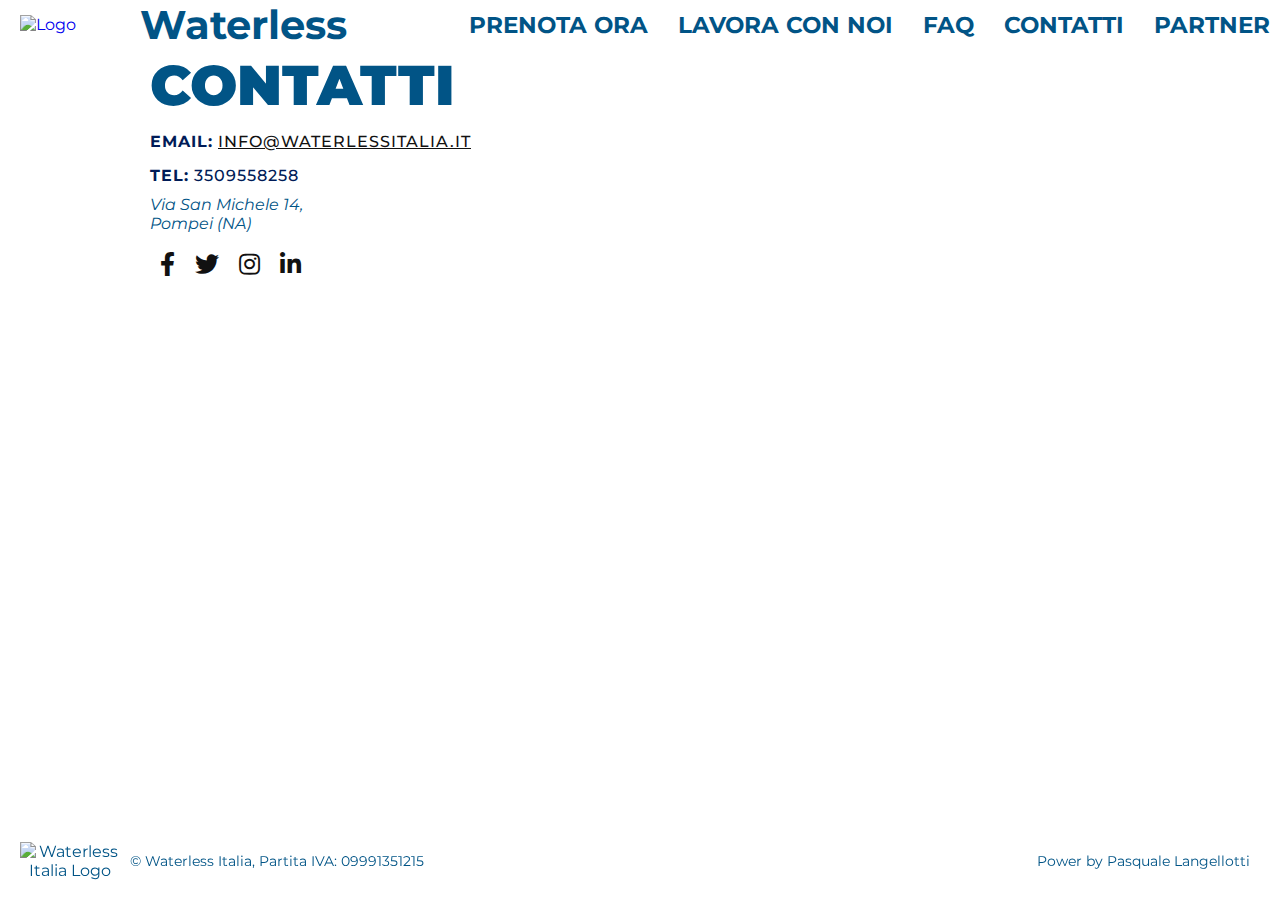
==== Contatti.html @ fcf89a01 "1.11" ====
<!DOCTYPE html>
<html lang="it">
<head>
    <meta charset="UTF-8">
    <meta name="viewport" content="width=device-width, initial-scale=1.0">
    <title>Waterless Contatti</title>
    <link rel="stylesheet" href="https://cdnjs.cloudflare.com/ajax/libs/font-awesome/5.15.3/css/all.min.css">
    <link rel="stylesheet" href="rstyles.css">
    <link rel="stylesheet" href="menu.css">
    <script src="script.js" defer></script> <!-- Script per la gestione del menu -->
</head>
<body>
<!-- Contenitore principale del sito -->
<div class="container">
  <!-- Intestazione con logo, icona hamburger e menu desktop -->
  <div class="header">
      <a href="index.html">
          <img src="images/Logo.png" alt="Logo">
          <span class="logo-text">Waterless</span>
      </a>
      
      <!-- Menu in alto a destra per la versione desktop -->
      <div class="menu">
        <a href="https://waterlessitalia.prenotime.it/prenota" class="menu-item">PRENOTA ORA</a>
        <a href="Lavora.html" class="menu-item">LAVORA CON NOI</a>
        <a href="Faq.html" class="menu-item">FAQ</a>
        <a href="Contatti.html" class="menu-item">CONTATTI</a>
        <a href="Partner.html" class="menu-item">PARTNER</a>
      </div>
      
      <!-- Pulsante del menu -->
      <button id="burger" class="open-main-nav" onclick="toggleMenu()">
          <span class="burger"></span>
          <span class="burger-text">Menu</span>
      </button>
      
      <!-- Menu a tendina -->
      <nav class="main-nav" id="main-nav">
        <ul>
          <a href="index.html">HOME</a>
          <a href="https://waterlessitalia.prenotime.it/prenota">PRENOTA ORA</a>
          <a href="Lavora.html">LAVORA CON NOI</a>
          <a href="Faq.html">FAQ</a>
          <a href="Partner.html">PARTNER</a>
          <br><br></BR>
          <a> SCARICA L'APP:</a>
          <li class="menu-item app-store-button">
            <a href="https://apps.apple.com/it/app/waterless-italia/id6449192863">
              <img src="images/apple1.png" alt="App Store">
            </a>
          </li>
          <li class="menu-item app-store-button">
            <a href="https://play.google.com/store/apps/details?id=it.prenotime.waterlessitalia&pli=1">
              <img src="images/play1.png" alt="Play Store">
            </a>
          </li>
        </ul>
      </nav>
    </div>

            <div class="text-overlay-desktop">
        <h2>Contatti</h2>
        <p><strong>Email:</strong> <a href="mailto:Info@waterlessitalia.it">Info@waterlessitalia.it</a></p>
        <p><strong>Tel:</strong> 3509558258</p>
        <address>
            Via San Michele 14,<br>
            Pompei (NA)
        </address>
        <br>
        <div>
</div>

            <div class="social-icons-desktop">
                <a href="#" class="icon-desktop"><i class="fab fa-facebook-f"></i></a>
                <a href="#" class="icon-desktop"><i class="fab fa-twitter"></i></a>
                <a href="#" class="icon-desktop"><i class="fab fa-instagram"></i></a>
                <a href="#" class="icon-desktop"><i class="fab fa-linkedin-in"></i></a>
            </div>
</div>

<!-- Aggiungi questa sezione per la visualizzazione mobile -->
<div class="mobile-contact-section">
    <h1>Contattaci</h1>
    <a href="mailto:Info@waterlessitalia.it" class="contact-link">
      <i class="fas fa-envelope"></i>
      <strong>Scrivici una mail</strong>
      Info@waterlessitalia.it
    </a>
    <a href="tel:3509558258" class="contact-link">
      <i class="fas fa-phone"></i>
      <strong>Chiamaci</strong>
      3509558258
    </a>
    <a href="https://wa.me/numero-di-telefono" class="contact-link">
      <i class="fab fa-whatsapp"></i>
      <strong>Chatta con noi</strong>
      Scrivici su Whatsapp
    </a>
  </div>

  <footer>
    <!-- Contenuto del tuo footer -->
    <div class="footer-content">
        <!-- Parte sinistra del footer -->
        <div class="left-footer">
            <!-- Includi qui il logo di Waterless Italia -->
            <img src="images/Logo.png" alt="Waterless Italia Logo">
            <p>&copy; Waterless Italia, Partita IVA: 09991351215</p>
        </div>
        <!-- Parte destra del footer -->
        <div class="right-footer">
            Power by Pasquale Langellotti
        </div>
    </div>
</footer>
</body>
</html>
---- rstyles.css ----
@import url('https://fonts.googleapis.com/css2?family=Montserrat:wght@500&display=swap');


/* Stili di base per il corpo e l'HTML */
body, html {
    font-family: 'Montserrat', sans-serif;
    box-sizing: border-box;
    margin: 0;
    padding: 0;
    width: 100%;
    height: 100%;
    background-image: url('images/Sfondo.jpg');
    background-attachment: fixed;
    background-repeat: repeat;
    background-size: cover; /* Questo farà in modo che l'immagine copra l'intera viewport */
    background-position: center center; /* Questo posizionerà l'immagine al centro */
    overflow-x: hidden; 

}

/* Contenitore principale */
.container {
    position: relative;
    width: 100%;
}

/* Stilizzazione del contenitore header */
.header {
    position: static;
    top: 10px;
    z-index: 1000;
    display: flex;
    flex-direction: row; /* Specifica la direzione degli elementi flex */
    align-items: center; /* Centra verticalmente gli elementi */
    justify-content: space-between;
    background-color: transparent;
    width: 100%;
    padding: 0 20px;
}

.header a {
    flex-shrink: 0; /* Impedisce al logo e al menu di ridursi */
    text-decoration: none;
    display: flex;
    align-items: center;
    transition: opacity 0.3s;
}

.header a:hover {
    opacity: 0.5; /* Imposta l'opacità di tutto il contenuto dell'ancoraggio (sia il logo che il testo) quando passi sopra */
}

/* Stilizzazione dell'immagine del logo */
.header img {
    width: 120px;
    margin-right: 0px;
}


/* Stilizzazione della scritta vicino al logo */
.logo-text {
    color:#015486; /* Colore del testo */
    font-size: 40px; /* Dimensione del testo */
    font-weight: bold; /* Grassetto */
}


/* Stili per il menu a tendina */
/* Nascondi il menu mobile e il pulsante del menu per impostazione predefinita */
.open-main-nav, .main-nav {
    display: none;
}


/* Stili per il menu in alto a destra */
.menu {
    flex-shrink: 0; /* Impedisce al logo e al menu di ridursi */
        position: relative;
        display: flex;
        z-index: 1000;
        font-size: 23PX;
        font-weight:bold;
}

.menu-item {
    text-decoration: none;
    color: #015486;
    margin-right: 30px;
    cursor: pointer;
    transition: color 0.3s; /* Effetto di transizione al passaggio del mouse */
}
.menu-item:hover {
    color: lightblue; /* Cambia colore al passaggio del mouse */
}


/* Testo */

.text-overlay {
    position: relative;
    max-width: 800px;
    left: 130px;
    top: -20px;
    display: flex;
    flex-direction: column;
    padding: 20px;
    color: #015486;
    border-radius: 15px; /* Aggiunge angoli arrotondati al box del testo */
}

.text-overlay h2 {
    margin-bottom: 8px;  /* Ridotto ulteriormente il margine inferiore */
    margin-top: 2px;     /* Ridotto ulteriormente il margine superiore */
    font-size: 3.5em;
    font-weight: 900;
    text-transform: uppercase;
}

.text-overlay h2 span {
    font-size: 1.5em;
}


.text-overlay h3 {
    margin-bottom: 5px;
    margin-top: 5px;
    font-size: 1.5em;
}

.text-overlay p {
    display: inline-block;
    margin-bottom: 10px;
    color: #001B57;
    margin-top: 5px;
    border-radius: 40px;
    font-weight: 500;
    letter-spacing: 1px;
    text-decoration: none;
    text-transform: uppercase;
}

.text-overlay a {

    color: #111;
}


.text-overlay .intro {
    margin-bottom: 5px;
}

.text-overlay ul {
    list-style-type: disc;
    padding: 0;
}

.text-overlay li {
    margin-bottom: 5px;
}


/* Stili per tutte le dimensioni dello schermo (incluso mobile) */
/* Stili per il testo nella versione desktop */
.text-overlay-desktop {
  position: relative;
  max-width: 800px;
  left: 130px;
  top: -20px;
  display: flex;
  flex-direction: column;
  padding: 20px;
  color: #015486;
  border-radius: 15px;
}

.text-overlay-desktop h2 {
  margin-bottom: 8px;
  margin-top: 2px;
  font-size: 3.5em;
  font-weight: 900;
  text-transform: uppercase;
}

.text-overlay-desktop h2 span {
  font-size: 1.5em;
}

.text-overlay-desktop h3 {
  margin-bottom: 5px;
  margin-top: 5px;
  font-size: 1.5em;
}

.text-overlay-desktop p {
  display: inline-block;
  margin-bottom: 10px;
  color: #001B57;
  margin-top: 5px;
  border-radius: 40px;
  font-weight: 500;
  letter-spacing: 1px;
  text-decoration: none;
  text-transform: uppercase;
}

.text-overlay-desktop a {
  color: #111;
}

.text-overlay-desktop .intro {
  margin-bottom: 5px;
}

.text-overlay-desktop ul {
  list-style-type: disc;
  padding: 0;
}

.text-overlay-desktop li {
  margin-bottom: 5px;
}

/* Stili per le icone dei social media nella versione desktop */
.social-icons-desktop {
  display: flex;
  justify-content: flex-start;
  align-items: center;
}

.icon-desktop {
  margin: 0 10px;
  text-decoration: none;
  color: inherit;
}

.icon-desktop i {
  font-size: 24px;
  transition: color 0.3s;
}

.icon-desktop:hover i {
  color: #0077b5;
}

/* Nascondi la sezione di contatto nella versione desktop */
.mobile-contact-section {
  display: none; /* Nascondi la sezione di contatto per impostazione predefinita */
}



/* FAQ */
.wrapper {
    max-width: 75%;
    margin: auto;
    margin-top: 30px;
      padding-bottom: 50px; /* Altezza dello spazio tra il wrapper e il footer (personalizzabile) */
    color: #015486;
    }
  
  .wrapper > p,
  .wrapper > h1 {
    margin: 1.5rem 0;
    text-align: center;
  }
  
  .wrapper > h1 {
    letter-spacing: 3px;
  }
  
  .accordion {
    background-color: transparent;
    color: rgba(0, 0, 0, 0.8);
    cursor: pointer;
    font-size: 1.2rem;
    width: 100%;
    padding: 2rem 2.5rem;
    border: none;
    outline: none;
    transition: 0.4s;
    display: flex;
    justify-content: space-between;
    align-items: center;
    font-weight: bold;
    backdrop-filter: blur(10px); /* Aggiungi sfocatura */
  }
  
  .accordion i {
    font-size: 1.6rem;
  }
  
  .active,
  .accordion:hover {
    background-color: transparent;
  }
  .pannel {
    padding: 0 2rem 2.5rem 2rem;
    background-color: transparent;
    overflow: hidden;
    display: none;
  }
  .pannel p {
    color: rgba(0, 0, 0, 0.7);
    font-size: 1.2rem;
    line-height: 1.4;
  }
  
  .faq {
    border: 1px solid rgba(0, 0, 0, 0.2);
    margin: 10px 0;
  }
  .faq.active {
    border: none;
  }
  
  /* Scrollbar */
  .scrollbar {
    height: 100%; /* Fai in modo che la barra di scorrimento occupi l'intera altezza */
    overflow-x: hidden; /* Nessuna scorribilità orizzontale */
    overflow-y: auto; /* Mostra la barra di scorrimento solo quando necessario */
    width: 100%; /* Fai in modo che la barra di scorrimento occupi l'intera larghezza */
    background: #F5F5F5;
  }
  
  .force-overflow {
    min-height: 101%; /* Forza la barra di scorrimento a comparire */
  }
  
  ::-webkit-scrollbar-track {
    -webkit-box-shadow: inset 0 0 6px rgba(0,0,0,0.3);
    border-radius: 10px;
    background-color: #F5F5F5;
  }
  
  ::-webkit-scrollbar {
    width: 12px;
    background-color: #F5F5F5;
  }
  
  ::-webkit-scrollbar-thumb {
    border-radius: 10px;
    -webkit-box-shadow: inset 0 0 6px rgba(0,0,0,.3);
    background-color: #DAECEF;
  }


/* Transizioni in */
@keyframes fadeIn {
    from {
        opacity: 0;
    }
    to {
        opacity: 0.95; /* Ridotta l'opacità finale */
    }
}

body {
    animation: fadeIn 1.5s ease-in-out;
}

/* Transizioni out */
body.fade-out {
    animation: fadeOut 1.5s ease-in-out;
}

@keyframes fadeOut {
    from {
        opacity: 0.95; /* Parti da un'opacità leggermente ridotta */
    }
    to {
        opacity: 0;
    }
}
/* Stili per la versione mobile */
@media screen and (max-width: 1270px){

    /* Stilizzazione del contenitore header */
    body, html {
        font-family: 'Montserrat', sans-serif;
        box-sizing: border-box;
        margin: 0;
        padding: 0;
        width: 100%;
        height: 100%;
    }
        body::-webkit-scrollbar {
            display: none; /* per Chrome e Safari */
        }
        body {
            -ms-overflow-style: none;  /* per Internet Explorer e Edge */
            scrollbar-width: none; /* per Firefox */
        }

    .text-overlay {
        position: relative;
        max-width: 90%; /* Ridotta la larghezza per adattarsi meglio ai dispositivi mobili */
        left: 5%; /* Centrato il contenuto */
        top: -30px;
        display: flex;
        flex-direction: column;
        padding: 10px; /* Ridotto il padding */
        color: #015486;
        border-radius: 15px;
    }
    
    .text-overlay h2 {
        margin-bottom: 5px;
        margin-top: 2px;
        font-size: 1.7em; /* Ridotta la dimensione del testo */
        line-height: 1.2em;
        font-weight: 900;
        text-transform: uppercase;
    }
    
    .text-overlay h3 {
        margin-bottom: 5px;
        margin-top: 5px;
        font-size: 1.2em; /* Ridotta la dimensione del testo */
    }
    
    .text-overlay p, .text-overlay ul, .text-overlay li {
        font-size: 1em; /* Ridotta la dimensione del testo */
    }
    
    .image-selector {
        position: fixed;
        bottom: 20px; /* Ridotto lo spazio dal basso */
        left: 50%;
        transform: translateX(-50%);
        display: flex;
        align-items: center;
    }
    
    
    .selector-button {
        background: url('images/Logo_menu.png') no-repeat center center;
        background-size: cover;
        border: none;
        margin: 0 15px; /* Ridotto il margine tra i pulsanti */
        cursor: pointer;
        width: 50px; /* Ridotta la dimensione del pulsante */
        height: 30px;
        border: none;
        transition: background 0.3s;
    }
/* FAQ */
.wrapper {
    max-width: 75%;
    margin: auto;
    margin-top: -40px;
    }
  
  .wrapper > p,
  .wrapper > h1 {
    margin: 1.5rem 0;
    text-align: center;
  }
  
  .wrapper > h1 {
    letter-spacing: 3px;
  }
  
  .accordion {
    background-color: transparent; /* Sfondo trasparente */
    color: rgba(0, 0, 0, 0.8);
    cursor: pointer;
    font-size: 1.2rem;
    width: 100%;
    padding: 2rem 2.5rem;
    border: none;
    outline: none;
    transition: 0.4s;
    display: flex;
    justify-content: space-between;
    align-items: center;
    font-weight: bold;
    backdrop-filter: blur(10px); /* Aggiungi sfocatura */
  }
  
  .accordion i {
    font-size: 1.6rem;
  }
  
  .active,
  .accordion:hover {
    background-color: transparent;
    backdrop-filter: blur(10px);
  }
  .pannel {
    padding: 0 2rem 2.5rem 2rem;
    background-color: transparent;
    overflow: hidden;
    display: none;
  }
  .pannel p {
    color: rgba(0, 0, 0, 0.7);
    font-size: 1.2rem;
    line-height: 1.4;
  }
  
  .faq {
    border: 1px solid rgba(0, 0, 0, 0.2);
    margin: 10px 0;
  }
  .faq.active {
    border: none;
  }
  

  .text-overlay-desktop {
    display: none;
  }


/* Nascondi le icone desktop */
.social-icons-desktop {
  display: none;
}

.mobile-contact-section {
  display: block;
  text-align: center;
  background-color: transparent; /* Cambia il colore dello sfondo se necessario */
  padding: 20px;
}

.mobile-contact-section h1 {
  font-size: 1.5em;
  margin-bottom: 20px;
}

.mobile-contact-section .contact-link {
  display: flex;
  flex-direction: column;
  align-items: center; /* Allinea gli elementi al centro orizzontalmente */
  text-decoration: none;
  color: #015486;
  margin-bottom: 30px; /* Aumenta lo spazio tra le coppie di icona e testo */
}

.mobile-contact-section .contact-link i {
  font-size: 36px; /* Aumenta le dimensioni delle icone */
  margin-bottom: 15px; /* Aumenta lo spazio tra l'icona e il testo */
}

}
---- menu.css ----
/* Footer styling */
footer {
  background-color: transparent;
  padding: 20px;
  text-align: center;
  position: fixed;
  bottom: 0;
  left: 0;
  right: 0;
  backdrop-filter: blur(10px);
}

.footer-content {
  display: flex;
  justify-content: space-between;
  align-items: center;
  color: #015486;
}

.left-footer {
  display: flex;
  align-items: center;
}

.left-footer img {
  width: 100px; /* Imposta la larghezza desiderata per il logo */
  height: auto; /* Mantieni l'aspetto proporzionato */
  margin-right: 10px; /* Aggiungi margine a destra per separare il logo dal testo */
}

.left-footer p {
  margin: 0;
  font-size: 14px;
}

.right-footer {
  font-size: 14px;
  margin-right: 10px; /* Aggiungi margine a destra per separare il testo dal bordo destro */
}

/* Partner */
.page-title {
  text-align: left;
  margin-top: 20px;
  margin-left: 20px;
  color: #015486;
}

.item-grid {
  display: flex;
  flex-wrap: wrap;
  justify-content: space-around;
  margin: 20px;
  width: 100%; /* Assicuriamoci che il contenitore abbia una larghezza del 100% */
}

.item {
  width: calc(20% - 20px);
  margin: 10px;
  background-color: #fff;
  box-shadow: 0 0 10px rgba(0, 0, 0, 0.1);
}

.item-img {
  width: 100%;
  height: 200px;
  background-color: #ddd;
}

.item-info {
  padding: 10px;
}

.item-info h2 {
  margin: 0;
  margin-bottom: 10px;
}

.item-info p {
  margin: 0;
}


.space2 {
height: 60px;
}


/* Stili per la versione mobile */
@media screen and (max-width: 1150px){
/* Main menu positionning */
.main-nav {
    position: fixed; 
    top: 0;
    right: 0;
    width: 100%; 
    height: 100vh; 
    text-align: left; 
    background: #DAECEF;
    opacity: 0;
    z-index: -1;
    visibility: hidden;
    transition: all .375s;
    overflow-y: auto; 
}

.no-scroll {
    overflow: hidden;
    height: 100%;
}

  .main-nav.is-open {
    opacity: 1;
    overflow: hidden;
    z-index: 100;
    visibility: visible;
  }
  
  /* Yellow band effect */
  .main-nav::before {
   content: '';
    position: absolute;
    top: 0;
    bottom: 0;
    left: 0;
    right: -15px;
    background: #015486   ;
    transform-origin: 0 0;
    transform: skew(-14deg) translateX(-120%);
    transition: all .275s .1s;
  }
  
  .main-nav.is-open::before {
    transform: skew(-14deg) translateX(0);
  }
  
  /* Skewing effect on menu links */
  .main-nav ul {
    display: inline-flex;
    flex-direction: column;
    height: 93%; /* Should be 100%, but we have a notice message :D */
    align-items: flex-end;
    justify-content: center;
    transform: translateX(-18%) skew(-16deg);
  }
  
  .main-nav li {
    display: block;
    margin: .5rem 0;
    text-align: right;
    transform: skew(16deg);
  }
  
  /* Apparition effect on links */
  .main-nav a {
    opacity: 0;
    transform: translateY(-10px);
  }
  
  .main-nav.is-open a {
    opacity: 1;
    transform: translateY(0);
  }
  .main-nav li:nth-child(1) a {
  transition: all 275ms 175ms
  }
  .main-nav li:nth-child(2) a {
  transition: all 275ms 225ms
  }
  .main-nav li:nth-child(3) a {
  transition: all 275ms 275ms
  }
  .main-nav li:nth-child(4) a {
  transition: all 275ms 325ms
  }
  .main-nav li:nth-child(5) a {
  transition: all 275ms 375ms
  }
  
  
  /* Decoration */
/* Skewing effect on menu links */
.main-nav ul {
    display: inline-flex;
    flex-direction: column;
    height: 100%; /* Cambiato da 93% a 100% */
    align-items: flex-start; /* Cambiato da flex-end a flex-start */
    justify-content: flex-start; /* Cambiato da center a flex-start */
    transform: skew(0deg); /* Rimosso l'effetto di inclinazione */
    padding: 20px; /* Aggiunto padding per spaziare gli elementi */
}

.main-nav li {
    display: block;
    margin: .5rem 0;
    text-align: left; /* Allineamento a sinistra */
    transform: skew(0deg); /* Rimosso l'effetto di inclinazione */
}
  .main-nav a {
  display: block;
  padding: 12px 0;
  color: #DAECEF  ;
  font-size: 1.4em;
  text-decoration: none;
  font-weight: bold;
  }
  
 /* Burger Style */
.open-main-nav {
    position: fixed; /* Cambiato da absolute a fixed */
    top: 15px;
    right: 15px;
    z-index: 1000;
    background: none;
    border: 0;
    cursor: pointer;
}
  .open-main-nav:focus {
  outline: none;
  }
  .burger {
  position: relative;
  display: block;
  width: 28px;
  height: 4px;
  margin: 0 auto;
  background: #DAECEF;
  transform: skew(5deg);
  transition: all .275s;
  }
  
  .burger:after,
  .burger:before {
  content: '';
  display: block;
  height: 100%;
  background: #6A9AB7;
  transition: all .275s;
  }
  
  .burger:after {
  transform: translateY(-12px) translateX(-2px) skew(-20deg);
  }
  
  .burger:before {
  transform: translateY(-16px) skew(-10deg);
  }
  
  /* Toggle State part */
  .is-open .burger {
  transform: skew(5deg) translateY(-8px) rotate(-45deg);
  }
  
  .is-open .burger:before {
  transform: translateY(0px) skew(-10deg) rotate(75deg);
  }
  
  .is-open .burger:after {
  transform: translateY(-12px) translateX(10px) skew(-20deg);
    opacity: 0;
  }
  
  /* MENU Text part */
  
  .burger-text {
  display: block;
  font-size: .675rem;
  letter-spacing: .05em;
  margin-top: .5em;
  text-transform: uppercase;
  font-weight: 500;
  text-align: center;
  color: #6A9AB7;

  
  }


  .open-main-nav, .main-nav {
    display: block;
}
    /* ... (il resto del tuo codice CSS per la versione mobile) ... */

    .header {
        position: static;
        top: 0px;
        left: -10px;
        z-index: 1000;
        display: flex;
        align-items: center;
        justify-content: flex-start; /* Allinea i contenuti a sinistra */
        background-color: transparent;
        padding: 10px;
        transform: none; /* Rimuovi la trasformazione */
    }
    
    .header a {
        text-decoration: none;
        display: flex;
        align-items: center;
        transition: opacity 0.3s;
    }
    
    .header img {
        width: 72px; /* Ridotto del 40% da 120px */
    }
    
    .logo-text {
        font-size: 24px; /* Ridotto del 40% da 40px */
    }
    .open-main-nav {
        display: block; /* Mostra il pulsante del menu hamburger nella versione mobile */
        position: absolute; /* Posiziona il menu hamburger a destra */
        top: 45px;
        right: 5px;
    }
.space1{
  height: 40px; /* Puoi personalizzare l'altezza */
}

.space2 {
  height: 40px;
  }

.left-footer img {
  width: 50px; /* Imposta la larghezza desiderata per il logo */
  height: auto; /* Mantieni l'aspetto proporzionato */
  margin-right: 10px; /* Aggiungi margine a destra per separare il logo dal testo */
}

    .menu {
        display: none; /* Nascondi il menu nella versione mobile */
    }
  
  
  /* Stili Partner per dispositivi mobili */

  .page-title {
    font-size: 24px;
    margin-top: 10px; /* Ho combinato le due dichiarazioni di margin-top in una */
    text-align: center; /* Centra il testo all'interno del titolo */
    /* Se vuoi centrare l'intero blocco, puoi aggiungere: */
    /* width: qualche_valore; */
    /* margin-left: auto; */
    /* margin-right: auto; */
}

.item-grid {
    flex-direction: column;
    padding: 0 5%;
    align-items: center;
    justify-content: center; /* Centra gli elementi orizzontalmente */
    width: auto;
}

.item {
    width: 100%;
    margin: 5px auto; 
}

.item-info h2, .ristorante-info p {
    font-size: 18px;
}}

/* Spazio tra il menu e il contenuto principale */
.space {
  height: 80px; /* Puoi personalizzare l'altezza */
}


/* Tasti per il download delle app */
.app-store-button {
  display: inline-block;
  text-align: center;
}

.app-store-button a {
  display: block;
  text-decoration: none;
}

.app-store-button img {
  width: 208px; /* Imposta la larghezza desiderata per le icone delle app */
  height: auto; /* Mantieni l'aspetto proporzionato */
  margin-right: 5px; /* Aggiungi margine a destra per separare l'immagine dal testo */
}
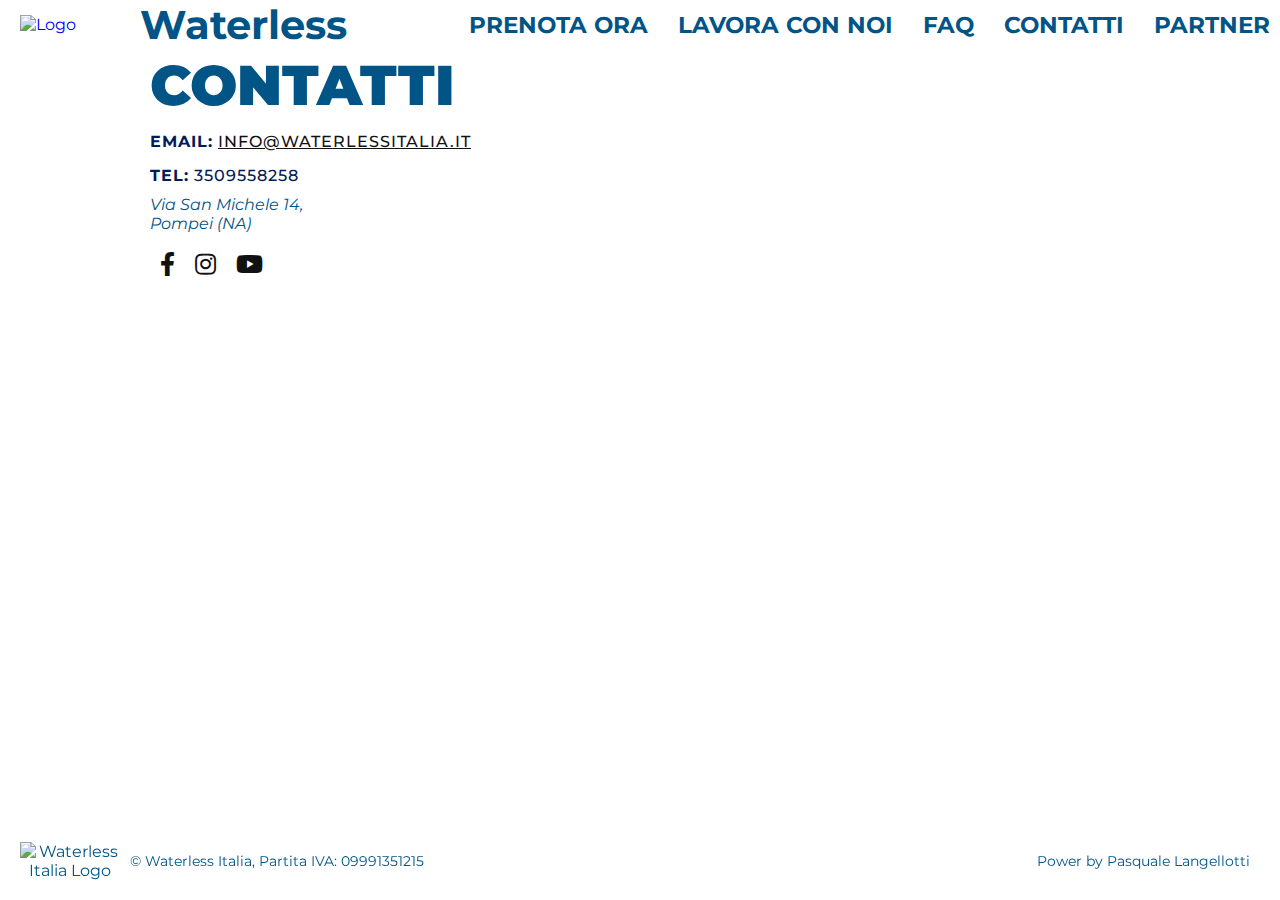
==== commit 5b962302: "cc" ====
--- a/Contatti.html
+++ b/Contatti.html
@@ -71,10 +71,9 @@
 </div>
 
             <div class="social-icons-desktop">
-                <a href="#" class="icon-desktop"><i class="fab fa-facebook-f"></i></a>
-                <a href="#" class="icon-desktop"><i class="fab fa-twitter"></i></a>
-                <a href="#" class="icon-desktop"><i class="fab fa-instagram"></i></a>
-                <a href="#" class="icon-desktop"><i class="fab fa-linkedin-in"></i></a>
+                <a href="https://www.facebook.com/waterlessitalia" class="icon-desktop"><i class="fab fa-facebook-f"></i></a>
+                <a href="https://instagram.com/waterlessitalia?igshid=OGQ5ZDc2ODk2ZA==" class="icon-desktop"><i class="fab fa-instagram"></i></a>
+                <a href="https://youtube.com/@WaterlessItalia?si=XIBjft4A9kJzys8G" class="icon-desktop"><i class="fab fa-youtube"></i></a>
             </div>
 </div>
 
@@ -96,6 +95,12 @@
       <strong>Chatta con noi</strong>
       Scrivici su Whatsapp
     </a>
+
+    <div class="social-icons-mobile">
+      <a href="https://www.facebook.com/waterlessitalia" class="icon-mobile"><i class="fab fa-facebook-f"></i></a>
+      <a href="https://instagram.com/waterlessitalia?igshid=OGQ5ZDc2ODk2ZA==" class="icon-mobile"><i class="fab fa-instagram"></i></a>
+      <a href="https://youtube.com/@WaterlessItalia?si=XIBjft4A9kJzys8G" class="icon-mobile"><i class="fab fa-youtube"></i></a>
+  </div>
   </div>
 
   <footer>
--- a/rstyles.css
+++ b/rstyles.css
@@ -15,7 +15,6 @@
     background-size: cover; /* Questo farà in modo che l'immagine copra l'intera viewport */
     background-position: center center; /* Questo posizionerà l'immagine al centro */
     overflow-x: hidden; 
-
 }
 
 /* Contenitore principale */
@@ -218,6 +217,11 @@
 
 .text-overlay-desktop li {
   margin-bottom: 5px;
+}
+
+/* Nascondi le icone desktop */
+.social-icons-mobile {
+  display: none;
 }
 
 /* Stili per le icone dei social media nella versione desktop */
@@ -431,6 +435,28 @@
         align-items: center;
     }
     
+/* Stili per le icone dei social media nella versione desktop */
+.social-icons-mobile {
+  display: flex;
+  justify-content: center;
+  align-items: center;
+}
+
+.icon-mobile {
+  margin: 0 10px;
+  text-decoration: none;
+  color: inherit;
+}
+
+.icon-mobile i {
+  font-size: 24px;
+  transition: color 0.3s;
+}
+
+.icon-mobile:hover i {
+  color: #0077b5;
+}
+
     
     .selector-button {
         background: url('images/Logo_menu.png') no-repeat center center;
@@ -517,6 +543,8 @@
   display: none;
 }
 
+
+
 .mobile-contact-section {
   display: block;
   text-align: center;
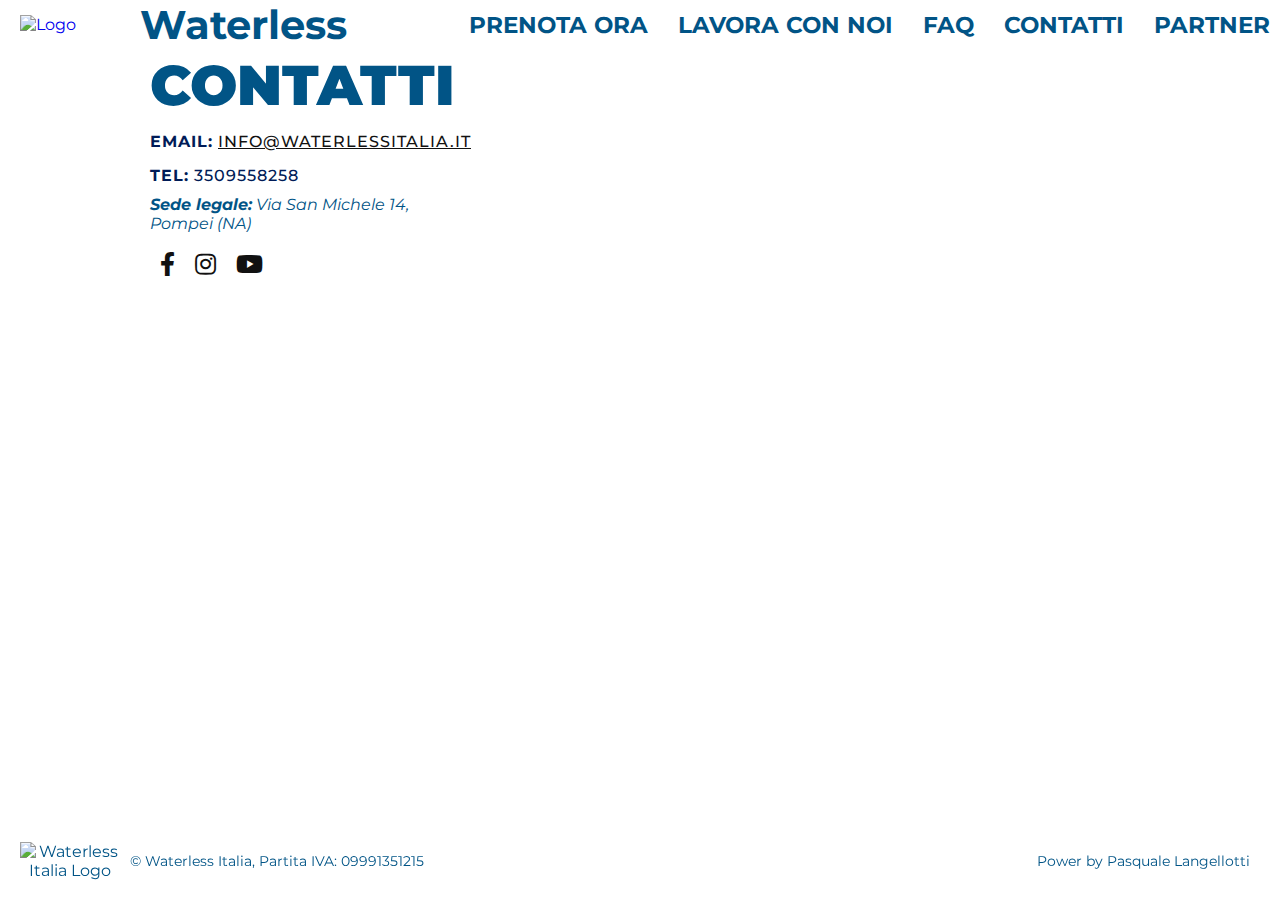
==== commit 91ea0171: "ccc" ====
--- a/Contatti.html
+++ b/Contatti.html
@@ -63,7 +63,7 @@
         <p><strong>Email:</strong> <a href="mailto:Info@waterlessitalia.it">Info@waterlessitalia.it</a></p>
         <p><strong>Tel:</strong> 3509558258</p>
         <address>
-            Via San Michele 14,<br>
+          <strong>Sede legale:</strong> Via San Michele 14,<br>
             Pompei (NA)
         </address>
         <br>
@@ -90,7 +90,7 @@
       <strong>Chiamaci</strong>
       3509558258
     </a>
-    <a href="https://wa.me/numero-di-telefono" class="contact-link">
+    <a href="https://wa.me/message/NHMSGTXYXRNFN1" class="contact-link">
       <i class="fab fa-whatsapp"></i>
       <strong>Chatta con noi</strong>
       Scrivici su Whatsapp
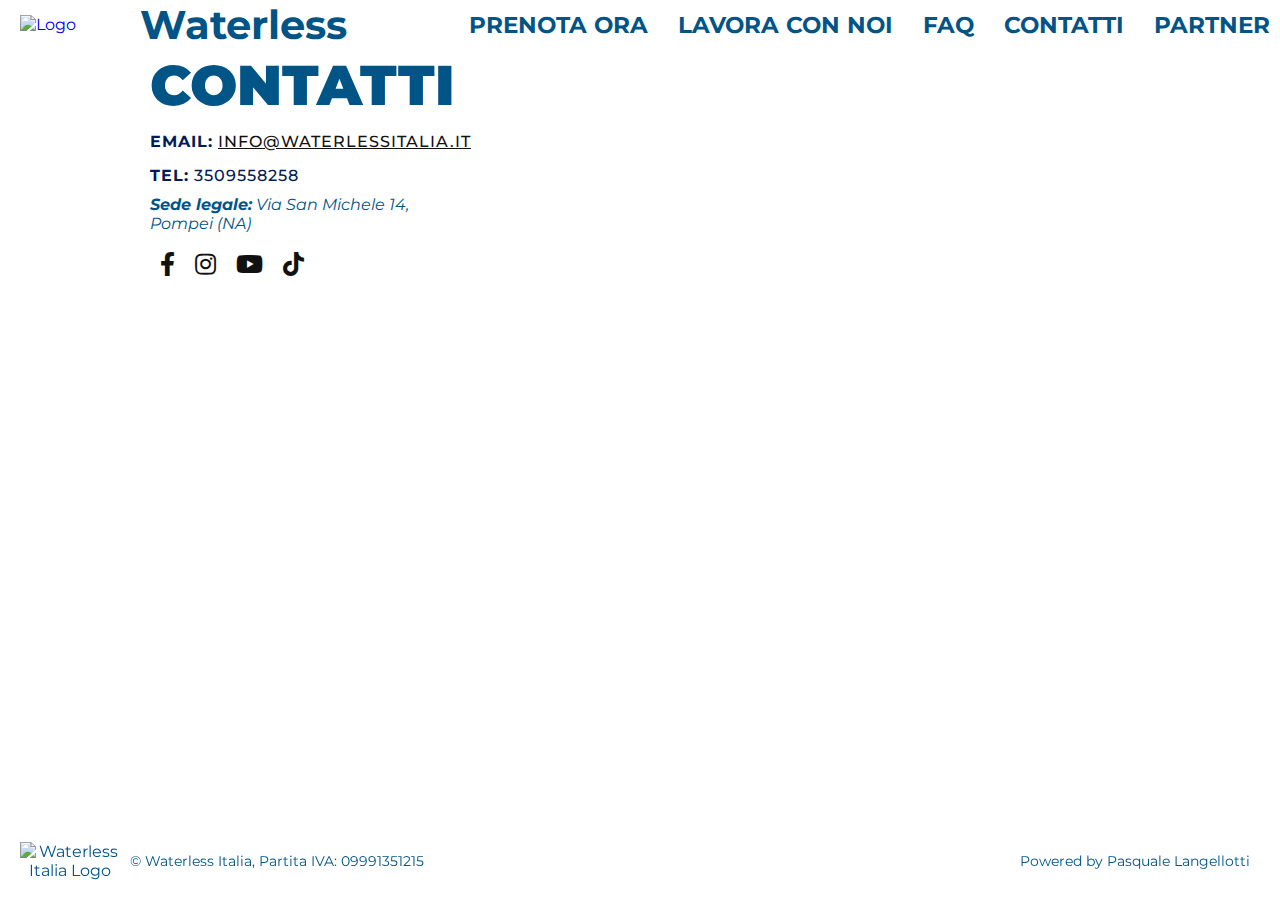
==== commit e9ecbec6: "cccc" ====
--- a/Contatti.html
+++ b/Contatti.html
@@ -60,7 +60,7 @@
 
             <div class="text-overlay-desktop">
         <h2>Contatti</h2>
-        <p><strong>Email:</strong> <a href="mailto:Info@waterlessitalia.it">Info@waterlessitalia.it</a></p>
+        <p><strong>Email:</strong> <a href="mailto:info@waterlessitalia.it">info@waterlessitalia.it</a></p>
         <p><strong>Tel:</strong> 3509558258</p>
         <address>
           <strong>Sede legale:</strong> Via San Michele 14,<br>
@@ -74,21 +74,22 @@
                 <a href="https://www.facebook.com/waterlessitalia" class="icon-desktop"><i class="fab fa-facebook-f"></i></a>
                 <a href="https://instagram.com/waterlessitalia?igshid=OGQ5ZDc2ODk2ZA==" class="icon-desktop"><i class="fab fa-instagram"></i></a>
                 <a href="https://youtube.com/@WaterlessItalia?si=XIBjft4A9kJzys8G" class="icon-desktop"><i class="fab fa-youtube"></i></a>
+                <a href="https://www.tiktok.com/@waterless.italia?_t=8grF3gkQnDc&_r=1" class="icon-desktop"><i class="fab fa-tiktok"></i></a>
             </div>
 </div>
 
 <!-- Aggiungi questa sezione per la visualizzazione mobile -->
 <div class="mobile-contact-section">
-    <h1>Contattaci</h1>
-    <a href="mailto:Info@waterlessitalia.it" class="contact-link">
+    <h1>Contatti</h1>
+    <a href="mailto:info@waterlessitalia.it" class="contact-link">
       <i class="fas fa-envelope"></i>
       <strong>Scrivici una mail</strong>
-      Info@waterlessitalia.it
+      info@waterlessitalia.it
     </a>
     <a href="tel:3509558258" class="contact-link">
-      <i class="fas fa-phone"></i>
+      <i class="fas fa-phone-alt"></i>
       <strong>Chiamaci</strong>
-      3509558258
+      350 955 8258
     </a>
     <a href="https://wa.me/message/NHMSGTXYXRNFN1" class="contact-link">
       <i class="fab fa-whatsapp"></i>
@@ -100,6 +101,7 @@
       <a href="https://www.facebook.com/waterlessitalia" class="icon-mobile"><i class="fab fa-facebook-f"></i></a>
       <a href="https://instagram.com/waterlessitalia?igshid=OGQ5ZDc2ODk2ZA==" class="icon-mobile"><i class="fab fa-instagram"></i></a>
       <a href="https://youtube.com/@WaterlessItalia?si=XIBjft4A9kJzys8G" class="icon-mobile"><i class="fab fa-youtube"></i></a>
+      <a href="https://www.tiktok.com/@waterless.italia?_t=8grF3gkQnDc&_r=1" class="icon-mobile"><i class="fab fa-tiktok"></i></a>
   </div>
   </div>
 
@@ -114,7 +116,7 @@
         </div>
         <!-- Parte destra del footer -->
         <div class="right-footer">
-            Power by Pasquale Langellotti
+          Powered by Pasquale Langellotti
         </div>
     </div>
 </footer>
--- a/rstyles.css
+++ b/rstyles.css
@@ -99,7 +99,7 @@
     position: relative;
     max-width: 800px;
     left: 130px;
-    top: -20px;
+    top: 20px;
     display: flex;
     flex-direction: column;
     padding: 20px;
@@ -110,7 +110,7 @@
 .text-overlay h2 {
     margin-bottom: 8px;  /* Ridotto ulteriormente il margine inferiore */
     margin-top: 2px;     /* Ridotto ulteriormente il margine superiore */
-    font-size: 3.5em;
+    font-size: 1.5em;
     font-weight: 900;
     text-transform: uppercase;
 }
@@ -399,7 +399,7 @@
         position: relative;
         max-width: 90%; /* Ridotta la larghezza per adattarsi meglio ai dispositivi mobili */
         left: 5%; /* Centrato il contenuto */
-        top: -30px;
+        top: -20px;
         display: flex;
         flex-direction: column;
         padding: 10px; /* Ridotto il padding */
@@ -410,7 +410,7 @@
     .text-overlay h2 {
         margin-bottom: 5px;
         margin-top: 2px;
-        font-size: 1.7em; /* Ridotta la dimensione del testo */
+        font-size: 1.5em; /* Ridotta la dimensione del testo */
         line-height: 1.2em;
         font-weight: 900;
         text-transform: uppercase;
@@ -553,7 +553,8 @@
 }
 
 .mobile-contact-section h1 {
-  font-size: 1.5em;
+  color: #015486;
+  font-size: 1.3em;
   margin-bottom: 20px;
 }
 
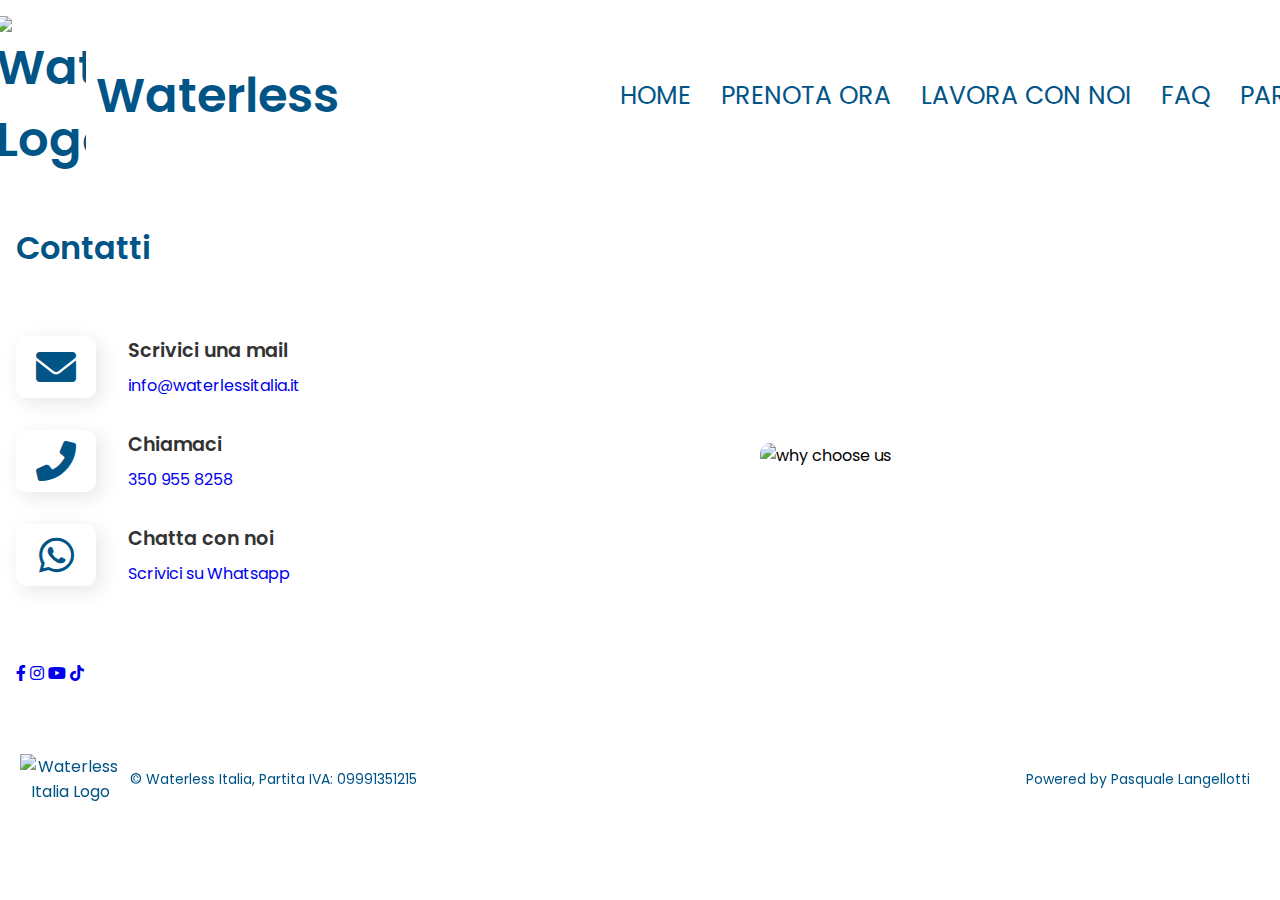
==== commit 594dad6c: "MENU HOME 2.8" ====
--- a/Contatti.html
+++ b/Contatti.html
@@ -3,125 +3,123 @@
 <head>
     <meta charset="UTF-8">
     <meta name="viewport" content="width=device-width, initial-scale=1.0">
-    <title>Waterless Contatti</title>
-    <link rel="stylesheet" href="https://cdnjs.cloudflare.com/ajax/libs/font-awesome/5.15.3/css/all.min.css">
-    <link rel="stylesheet" href="rstyles.css">
-    <link rel="stylesheet" href="menu.css">
+    <title>Waterless Let's Save It!</title>
+    <link
+    href="https://cdn.jsdelivr.net/npm/remixicon@3.4.0/fonts/remixicon.css"
+    rel="stylesheet"
+  />
+  <link rel="stylesheet" href="https://cdnjs.cloudflare.com/ajax/libs/font-awesome/6.0.0-beta3/css/all.min.css">
+    <link rel="stylesheet" href="styles2.css">
     <script src="script.js" defer></script> <!-- Script per la gestione del menu -->
 </head>
 <body>
-<!-- Contenitore principale del sito -->
-<div class="container">
-  <!-- Intestazione con logo, icona hamburger e menu desktop -->
-  <div class="header">
-      <a href="index.html">
-          <img src="images/Logo.png" alt="Logo">
-          <span class="logo-text">Waterless</span>
-      </a>
-      
-      <!-- Menu in alto a destra per la versione desktop -->
-      <div class="menu">
-        <a href="https://waterlessitalia.prenotime.it/prenota" class="menu-item">PRENOTA ORA</a>
-        <a href="Lavora.html" class="menu-item">LAVORA CON NOI</a>
-        <a href="Faq.html" class="menu-item">FAQ</a>
-        <a href="Contatti.html" class="menu-item">CONTATTI</a>
-        <a href="Partner.html" class="menu-item">PARTNER</a>
-      </div>
-      
-      <!-- Pulsante del menu -->
+  <div class="content-wrapper">
+    <header>
+        <nav class="section__container nav__container">
+          <div class="nav__logo">
+            <img src="images/Logo.png" alt="Waterless Logo" /> Waterless</div>
+          <div class="menu">
+            <a href="index.html" class="menu-item">HOME</a>
+            <a href="https://waterlessitalia.prenotime.it/prenota" class="menu-item">PRENOTA ORA</a>
+            <a href="Lavora.html" class="menu-item">LAVORA CON NOI</a>
+            <a href="Faq.html" class="menu-item">FAQ</a>
+            <a href="Partner.html" class="menu-item">PARTNER</a>
+          </div>
+        </nav>
+              <!-- Pulsante del menu -->
       <button id="burger" class="open-main-nav" onclick="toggleMenu()">
-          <span class="burger"></span>
-          <span class="burger-text">Menu</span>
-      </button>
-      
-      <!-- Menu a tendina -->
-      <nav class="main-nav" id="main-nav">
-        <ul>
-          <a href="index.html">HOME</a>
-          <a href="https://waterlessitalia.prenotime.it/prenota">PRENOTA ORA</a>
-          <a href="Lavora.html">LAVORA CON NOI</a>
-          <a href="Faq.html">FAQ</a>
-          <a href="Partner.html">PARTNER</a>
-          <br><br></BR>
-          <a> SCARICA L'APP:</a>
-          <li class="menu-item app-store-button">
-            <a href="https://apps.apple.com/it/app/waterless-italia/id6449192863">
-              <img src="images/apple1.png" alt="App Store">
+        <span class="burger"></span>
+        <span class="burger-text">Menu</span>
+    </button>
+    
+    <!-- Menu a tendina -->
+    <nav class="main-nav" id="main-nav">
+      <ul>
+        <a href="index.html">HOME</a>
+        <a href="https://waterlessitalia.prenotime.it/prenota">PRENOTA ORA</a>
+        <a href="Contatti.html">LAVORA CON NOI</a>
+        <a href="Faq.html">FAQ</a>
+
+        <a href="Partner.html">PARTNER</a>
+        <br><br></BR>
+        <a> Scarica l'App:</a>
+        <li class="menu-item app-store-button">
+          <a href="https://apps.apple.com/it/app/waterless-italia/id6449192863">
+            <img src="images/apple1.png" alt="App Store">
+          </a>
+        </li>
+        <li class="menu-item app-store-button">
+          <a href="https://play.google.com/store/apps/details?id=it.prenotime.waterlessitalia&pli=1">
+            <img src="images/play1.png" alt="Play Store">
+          </a>
+        </li>
+      </ul>
+    </nav>
+
+
+      </header>
+      <section class="section__container why__container">
+        <div class="why__content">
+          <h2 class="section__header">Contatti</h2>
+
+          <div class="why__grid">
+            <span><i class="fas fa-envelope"></i></span>
+            <div>
+              <h4>Scrivici una mail
+              </h4>
+              <a href="mailto:info@waterlessitalia.it" class="contact-link">
+                info@waterlessitalia.it
+              </a>
+            </div>
+            <span><i class="fas fa-phone-alt"></i></span>
+            <div>
+              <h4>Chiamaci              </h4>
+              <a href="tel:3509558258" class="contact-link">
+                350 955 8258
             </a>
-          </li>
-          <li class="menu-item app-store-button">
-            <a href="https://play.google.com/store/apps/details?id=it.prenotime.waterlessitalia&pli=1">
-              <img src="images/play1.png" alt="Play Store">
-            </a>
-          </li>
-        </ul>
-      </nav>
+            </div>
+            <span><i class="fab fa-whatsapp"></i></span>
+            <div>
+              <h4>Chatta con noi</h4>
+              <a href="https://wa.me/message/NHMSGTXYXRNFN1" class="contact-link">
+                Scrivici su Whatsapp
+              </a>
+            </div>
+            </div>
+<br><br> <br>
+            <div class="social-icons-desktop">
+              <a href="https://www.facebook.com/waterlessitalia" class="icon-desktop"><i class="fab fa-facebook-f"></i></a>
+              <a href="https://instagram.com/waterlessitalia?igshid=OGQ5ZDc2ODk2ZA==" class="icon-desktop"><i class="fab fa-instagram"></i></a>
+              <a href="https://youtube.com/@WaterlessItalia?si=XIBjft4A9kJzys8G" class="icon-desktop"><i class="fab fa-youtube"></i></a>
+              <a href="https://www.tiktok.com/@waterless.italia?_t=8grF3gkQnDc&_r=1" class="icon-desktop"><i class="fab fa-tiktok"></i></a>
+          </div>
+
+          </div>
+
+        <div class="why__image">
+          <img src="assets/choose-us.jpg" alt="why choose us" />
+        </div>
+      </section>
     </div>
+  </body>
 
-            <div class="text-overlay-desktop">
-        <h2>Contatti</h2>
-        <p><strong>Email:</strong> <a href="mailto:info@waterlessitalia.it">info@waterlessitalia.it</a></p>
-        <p><strong>Tel:</strong> 3509558258</p>
-        <address>
-          <strong>Sede legale:</strong> Via San Michele 14,<br>
-            Pompei (NA)
-        </address>
-        <br>
-        <div>
-</div>
+      <footer>
+        <!-- Contenuto del tuo footer -->
+        <div class="footer-content">
+            <!-- Parte sinistra del footer -->
+            <div class="left-footer">
+                <!-- Includi qui il logo di Waterless Italia -->
+                <img src="images/Logo.png" alt="Waterless Italia Logo">
+                <p>&copy; Waterless Italia, Partita IVA: 09991351215</p>
+            </div>
+            <!-- Parte destra del footer -->
+            <div class="right-footer">
+              Powered by Pasquale Langellotti
+            </div>
+        </div>
+    </footer>
 
-            <div class="social-icons-desktop">
-                <a href="https://www.facebook.com/waterlessitalia" class="icon-desktop"><i class="fab fa-facebook-f"></i></a>
-                <a href="https://instagram.com/waterlessitalia?igshid=OGQ5ZDc2ODk2ZA==" class="icon-desktop"><i class="fab fa-instagram"></i></a>
-                <a href="https://youtube.com/@WaterlessItalia?si=XIBjft4A9kJzys8G" class="icon-desktop"><i class="fab fa-youtube"></i></a>
-                <a href="https://www.tiktok.com/@waterless.italia?_t=8grF3gkQnDc&_r=1" class="icon-desktop"><i class="fab fa-tiktok"></i></a>
-            </div>
-</div>
-
-<!-- Aggiungi questa sezione per la visualizzazione mobile -->
-<div class="mobile-contact-section">
-    <h1>Contatti</h1>
-    <a href="mailto:info@waterlessitalia.it" class="contact-link">
-      <i class="fas fa-envelope"></i>
-      <strong>Scrivici una mail</strong>
-      info@waterlessitalia.it
-    </a>
-    <a href="tel:3509558258" class="contact-link">
-      <i class="fas fa-phone-alt"></i>
-      <strong>Chiamaci</strong>
-      350 955 8258
-    </a>
-    <a href="https://wa.me/message/NHMSGTXYXRNFN1" class="contact-link">
-      <i class="fab fa-whatsapp"></i>
-      <strong>Chatta con noi</strong>
-      Scrivici su Whatsapp
-    </a>
-
-    <div class="social-icons-mobile">
-      <a href="https://www.facebook.com/waterlessitalia" class="icon-mobile"><i class="fab fa-facebook-f"></i></a>
-      <a href="https://instagram.com/waterlessitalia?igshid=OGQ5ZDc2ODk2ZA==" class="icon-mobile"><i class="fab fa-instagram"></i></a>
-      <a href="https://youtube.com/@WaterlessItalia?si=XIBjft4A9kJzys8G" class="icon-mobile"><i class="fab fa-youtube"></i></a>
-      <a href="https://www.tiktok.com/@waterless.italia?_t=8grF3gkQnDc&_r=1" class="icon-mobile"><i class="fab fa-tiktok"></i></a>
-  </div>
-  </div>
-
-  <footer>
-    <!-- Contenuto del tuo footer -->
-    <div class="footer-content">
-        <!-- Parte sinistra del footer -->
-        <div class="left-footer">
-            <!-- Includi qui il logo di Waterless Italia -->
-            <img src="images/Logo.png" alt="Waterless Italia Logo">
-            <p>&copy; Waterless Italia, Partita IVA: 09991351215</p>
-        </div>
-        <!-- Parte destra del footer -->
-        <div class="right-footer">
-          Powered by Pasquale Langellotti
-        </div>
-    </div>
-</footer>
-</body>
-</html>
+  </html>
   
   
 
--- a/styles2.css
+++ b/styles2.css
@@ -0,0 +1,1277 @@
+@import url("https://fonts.googleapis.com/css2?family=Poppins:wght@400;500;600;700&display=swap");
+
+:root {
+  --primary-color: #015486;
+  --primary-color-dark: #6A9AB7;
+  --primary-color-light: #DAECEF;
+  --secondary-color: #fb923c;
+  --text-dark: #333333;
+  --text-light: #767268;
+  --white: #ffffff;
+  --max-width: 1300px;
+}
+
+* {
+  padding: 0;
+  margin: 0;
+  box-sizing: border-box;
+}
+
+.section__container {
+  max-width: var(--max-width);
+  margin: auto;
+  padding: 2rem 1rem;
+  padding-bottom: 3rem;
+}
+
+.section__header {
+  margin-bottom: 0.5rem;
+  font-size: 2rem;
+  font-weight: 600;
+  color: #015486;
+}
+
+.btn {
+  padding: 0.75rem 2rem;
+  outline: none;
+  border: none;
+  font-size: 1rem;
+  white-space: nowrap;
+  color: var(--white);
+  background-color: var(--secondary-color);
+  border-radius: 5px;
+  cursor: pointer;
+}
+
+img {
+  width: 100%;
+  display: flex;
+}
+
+a {
+  text-decoration: none;
+}
+
+body {
+  background-image: url('images/fondo\ con\ colori\ pantone_page-0007.jpg');
+  background-size: cover;
+  background-repeat: no-repeat;
+  background-attachment: fixed;
+  font-family: "Poppins", sans-serif;
+}
+
+
+
+header {
+  background-position: center center;
+  background-size: cover;
+  background-repeat: no-repeat;
+}
+
+
+
+
+
+
+
+/* Stilizzazione della scritta vicino al logo */
+.logo-text {
+  color: white; /* Colore del testo */
+  font-size: 40px; /* Dimensione del testo */
+  font-weight: bold; /* Grassetto */
+}
+
+
+/* Stili per l'icona ad hamburger */
+.hamburger-icon {
+  display: none; /* Nascosto di default */
+  font-size: 24px;
+  cursor: pointer;
+  margin-left: 10px;
+}
+
+/* Stili per il menu a tendina */
+/* Nascondi il menu mobile e il pulsante del menu per impostazione predefinita */
+.open-main-nav, .main-nav {
+  display: none;
+}
+
+
+/* Stili per il menu in alto a destra */
+.menu {
+  position: relative;
+  top: 0px;
+  right: -120px;
+  display: flex;
+  z-index: 1000;
+  margin-right: 6px;
+  font-size: 25PX;
+
+}
+.menu-item {
+  text-decoration: none;
+  color: #015486;
+  margin-right: 30px;
+  cursor: pointer;
+  transition: color 0.3s; /* Effetto di transizione al passaggio del mouse */
+}
+.menu-item:hover {
+  color: lightgray; /* Cambia colore al passaggio del mouse */
+}
+
+
+
+
+
+
+
+
+
+
+
+
+
+
+.nav__container {
+  padding-top: 2rem;
+  padding: 1rem 1rem;
+  display: flex;
+  align-items: center;
+  justify-content: space-between;
+}
+
+.nav__logo {
+  font-size: 3rem;
+  font-weight: 600;
+  color: #015486;
+  display: flex;
+  align-items: center;
+  gap: 10px;
+}
+
+.nav__logo img, .nav__logo span {
+    margin-left: -20px; /* Sposta sia l'immagine che il testo del logo più a sinistra */
+}
+
+.nav__logo img {
+    width: 90px;
+    height: auto;
+}
+
+.nav__logo span {
+  color: var(--secondary-color);
+}
+
+
+.nav__links {
+  list-style: none;
+  display: flex;
+  align-items: center;
+  justify-content: center;
+  gap: 2rem;
+}
+
+.link a {
+  padding: 0.5rem;
+  color: var(--primary-color-light);
+}
+
+.link a:hover {
+  color: var(--white);
+}
+
+.header__container {
+  display: flex;
+  align-items: center;
+  gap: 5rem;
+}
+
+.header__container h1 {
+  margin-bottom: 1rem;
+  max-width: 800px;
+  font-size: 2rem;
+  line-height: 3rem;
+  color: var(--white);
+}
+
+.header__container p {
+  margin-bottom: 2rem;
+  max-width: 600px;
+  font-size: 1.8rem;
+  line-height: 2.5rem;
+  color: var(--primary-color-light);
+}
+
+
+.form__btn {
+  background-color: var(--primary-color);
+  transition: 0.3s;
+}
+
+.form__btn:hover {
+  background-color: var(--primary-color-dark);
+}
+
+.header__form h4 {
+  font-size: 1.5rem;
+  font-weight: 700;
+  color: var(--primary-color);
+}
+
+.service__header {
+  display: flex;
+  align-items: center;
+  justify-content: space-between;
+  gap: 2rem;
+  margin-top: 3rem;
+}
+
+.service__header__content p {
+  max-width: 900px;
+  color: var(--text-light);
+}
+
+.service__btn {
+  padding: 0.75rem 1rem;
+  outline: none;
+  font-size: 1rem;
+  color: var(--primary-color);
+  border: 1px solid var(--primary-color);
+  background-color: transparent;
+  border-radius: 5px;
+  white-space: nowrap;
+  cursor: pointer;
+  transition: 0.3s;
+}
+
+.service__btn:hover {
+  color: var(--white);
+  background-color: var(--primary-color);
+}
+
+.service__grid {
+  margin-top: 4rem;
+  margin-bottom: 4rem;
+  display: grid;
+  grid-template-columns: repeat(3, 1fr);
+  gap: 2rem;
+}
+
+.service__card {
+  padding: 2rem;
+  text-align: center;
+  border-radius: 10px;
+  box-shadow: 5px 5px 20px rgba(0, 0, 0, 0.1);
+  cursor: pointer;
+}
+
+.service__card span {
+  display: inline-block;
+  margin-bottom: 1rem;
+  padding: 10px 20px;
+  font-size: 2.5rem;
+  color: var(--primary-color);
+  background-color: var(--primary-color-light);
+  border-radius: 100%;
+  transition: 0.3s;
+}
+
+.service__card span1 {
+  display: inline-block;
+  margin-bottom: 1rem;
+  font-size: 2.5rem;
+  color: var(--primary-color);
+  background-color: var(--primary-color-light);
+  transition: 0.3s;
+}
+
+
+
+.service__card h4 {
+  margin-bottom: 0.5rem;
+  font-size: 1.2rem;
+  font-weight: 600;
+  color: var(--text-dark);
+}
+
+.service__card p {
+  margin-bottom: 1rem;
+  color: var(--text-light);
+}
+
+.service__card p1 {
+  margin-bottom: 1rem;
+  color: var(--text-light);
+  text-align: justify;
+}
+
+
+
+.service__card a {
+  color: var(--primary-color);
+}
+
+.service__card a:hover {
+  color: var(--primary-color-dark);
+}
+
+.service__card:hover span {
+  color: var(--primary-color-light);
+  background-color: var(--primary-color);
+}
+
+.about__container {
+  display: grid;
+  grid-template-columns: repeat(2, 1fr);
+  gap: 2rem;
+  align-items: center;
+}
+
+.about__content p {
+  margin-bottom: 1rem;
+  color: var(--text-light);
+}
+
+.about__image img {
+  max-width: 400px;
+  margin: auto;
+  border-radius: 10px;
+}
+
+.why__container {
+  display: grid;
+  grid-template-columns: repeat(2, 1fr);
+  gap: 2rem;
+  align-items: center;
+}
+
+.why__image img {
+  max-width: 400px;
+  margin: auto;
+  border-radius: 10px;
+}
+
+.why__content p {
+  color: var(--text-light);
+}
+
+.why__grid {
+  margin-top: 4rem;
+  display: grid;
+  grid-template-columns: 80px auto;
+  gap: 2rem;
+}
+
+.why__grid span {
+  display: inline-flex;
+  align-items: center;
+  justify-content: center;
+  font-size: 2.5rem;
+  color: var(--primary-color);
+  border-radius: 10px;
+  box-shadow: 5px 5px 20px rgba(0, 0, 0, 0.1);
+}
+
+.why__grid h4 {
+  margin-bottom: 0.5rem;
+  font-size: 1.2rem;
+  font-weight: 600;
+  color: var(--text-dark);
+}
+
+.why__grid p {
+  color: var(--text-light);
+}
+
+.doctors__header {
+  display: flex;
+  align-items: center;
+  justify-content: space-between;
+  gap: 2rem;
+}
+
+.doctors__header__content p {
+  max-width: 600px;
+  color: var(--text-light);
+}
+
+.doctors__nav {
+  display: flex;
+  align-items: center;
+  gap: 1rem;
+}
+
+.doctors__nav span {
+  padding: 5px 15px;
+  font-size: 1.5rem;
+  color: var(--primary-color);
+  background-color: var(--primary-color-light);
+  cursor: pointer;
+}
+
+.doctors__grid {
+  margin-top: 4rem;
+  display: grid;
+  grid-template-columns: repeat(3, 1fr);
+  gap: 2rem;
+}
+
+.doctors__card {
+  text-align: center;
+  box-shadow: 5px 5px 20px rgba(0, 0, 0, 0.1);
+  border-radius: 10px;
+  cursor: pointer;
+  overflow: hidden;
+}
+
+.doctors__card__image {
+  position: relative;
+  overflow: hidden;
+}
+
+.doctors__socials {
+  position: absolute;
+  left: 0;
+  bottom: -4rem;
+  width: 100%;
+  display: flex;
+  align-items: center;
+  justify-content: center;
+  gap: 1rem;
+  transition: 0.5s;
+}
+
+.doctors__socials span {
+  display: inline-block;
+  padding: 6px 12px;
+  font-size: 1.5rem;
+  color: var(--text-dark);
+  background-color: var(--white);
+  border-radius: 5px;
+  cursor: pointer;
+  transition: 0.3s;
+}
+
+.doctors__socials span:hover {
+  color: var(--primary-color);
+}
+
+.doctors__card:hover .doctors__socials {
+  bottom: 2rem;
+}
+
+.doctors__card h4 {
+  margin-top: 1rem;
+  font-size: 1.2rem;
+  font-weight: 600;
+  color: var(--text-dark);
+}
+
+.doctors__card p {
+  margin-bottom: 1rem;
+  color: var(--text-light);
+}
+
+.footer {
+  background-color: var(--primary-color-light);
+}
+
+.footer__container {
+  display: grid;
+  grid-template-columns: 400px repeat(3, 1fr);
+  gap: 2rem;
+}
+
+.footer__col h3 {
+  margin-bottom: 1rem;
+  font-size: 1.5rem;
+  font-weight: 600;
+  color: var(--primary-color);
+}
+
+.footer__col h3 span {
+  color: var(--secondary-color);
+}
+
+.footer__col h4 {
+  margin-bottom: 1rem;
+  font-size: 1.2rem;
+  font-weight: 600;
+  color: var(--primary-color);
+}
+
+.footer__col p {
+  margin-bottom: 1rem;
+  color: var(--text-dark);
+  cursor: pointer;
+  transition: 0.3s;
+}
+
+.footer__col p:hover {
+  color: var(--primary-color);
+}
+
+.footer__col i {
+  color: var(--primary-color);
+}
+
+.footer__bar {
+  background-color: var(--primary-color);
+}
+
+.footer__bar__content {
+  max-width: var(--max-width);
+  margin: auto;
+  padding: 0.5rem 1rem;
+  display: flex;
+  align-items: center;
+  justify-content: space-between;
+  gap: 2rem;
+}
+
+.footer__bar__content p {
+  font-size: 0.8rem;
+  color: var(--white);
+}
+
+.footer__socials {
+  display: flex;
+  align-items: center;
+  gap: 1rem;
+  font-size: 1rem;
+  color: var(--white);
+  cursor: pointer;
+}
+
+
+
+
+/* Partner */
+.page-title {
+  text-align: left;
+  margin-top: 20px;
+  margin-left: 20px;
+  color: #015486;
+}
+
+.item-grid {
+  display: flex;
+  flex-wrap: wrap;
+  justify-content: space-around;
+  margin: 20px;
+  width: 100%; /* Assicuriamoci che il contenitore abbia una larghezza del 100% */
+}
+
+.item {
+  width: calc(20% - 20px);
+  margin: 10px;
+  background-color: #6A9AB7;
+  box-shadow: 0 0 10px rgba(0, 0, 0, 0.1);
+}
+
+.item-img {
+  width: 100%;
+  height: 200px;
+  background-color: white;
+  display: flex; /* Utilizza flexbox per centrare l'immagine */
+  align-items: center; /* Centra l'immagine verticalmente */
+  justify-content: center; /* Centra l'immagine orizzontalmente */
+}
+
+.item-img img {
+  max-width: 100%; /* Impedisce all'immagine di essere più larga del contenitore */
+  max-height: 100%; /* Impedisce all'immagine di essere più alta del contenitore */
+  object-fit: contain; /* Fa sì che l'immagine si adatti al contenitore mantenendo le proporzioni */
+}
+
+.item-info {
+  padding: 10px;
+}
+
+.item-info h2 {
+  margin: 0;
+  margin-bottom: 10px;
+}
+
+.item-info p {
+  margin: 0;
+}
+
+
+.space2 {
+height: 60px;
+}
+
+
+
+
+/* Spazio tra il menu e il contenuto principale */
+.space {
+  height: 80px; /* Puoi personalizzare l'altezza */
+}
+
+
+/* Tasti per il download delle app */
+.app-store-button {
+  display: inline-block;
+  text-align: center;
+}
+
+.app-store-button a {
+  display: block;
+  text-decoration: none;
+}
+
+.app-store-button img {
+  width: 208px; /* Imposta la larghezza desiderata per le icone delle app */
+  height: auto; /* Mantieni l'aspetto proporzionato */
+  margin-right: 5px; /* Aggiungi margine a destra per separare l'immagine dal testo */
+}
+
+
+
+/* Footer styling */
+footer {
+  background-color: transparent;
+  padding: 20px;
+  text-align: center;
+  bottom: 0;
+  left: 0;
+  right: 0;
+  backdrop-filter: blur(10px);
+}
+
+.footer-content {
+  display: flex;
+  justify-content: space-between;
+  align-items: center;
+  color: #015486;
+}
+
+.left-footer {
+  display: flex;
+  align-items: center;
+}
+
+.left-footer img {
+  width: 100px; /* Imposta la larghezza desiderata per il logo */
+  height: auto; /* Mantieni l'aspetto proporzionato */
+  margin-right: 10px; /* Aggiungi margine a destra per separare il logo dal testo */
+}
+
+.left-footer p {
+  margin: 0;
+  font-size: 14px;
+}
+
+.right-footer {
+  font-size: 14px;
+  margin-right: 10px; /* Aggiungi margine a destra per separare il testo dal bordo destro */
+}
+
+
+
+
+.header__content a {
+  display: inline-block;
+  font-size: 1.5em;
+  margin-bottom: 5px;
+  margin-top: 15px;
+  width: fit-content;
+  padding: 8px 20px;
+  background: #fff;
+  color: #111;
+  border-radius: 40px;
+  font-weight: 700;
+  letter-spacing: 1px;
+  text-decoration: none;
+  text-transform: uppercase;
+}
+
+
+.header__content a:hover {
+  opacity: 0.8; /* Effetto di dissolvenza al passaggio del mouse */
+}
+
+
+
+
+
+
+@media (width < 900px) {
+  .service__grid {
+    grid-template-columns: repeat(2, 1fr);
+    gap: 1rem;
+  }
+
+  .about__container {
+    grid-template-columns: repeat(1, 1fr);
+  }
+
+  .about__image {
+    grid-area: 1/1/2/2;
+  }
+
+  .about__content {
+    text-align: center;
+  }
+
+  .why__container {
+    grid-template-columns: repeat(1, 1fr);
+  }
+
+  .why__content {
+    text-align: center;
+  }
+
+  .why__grid {
+    text-align: left;
+  }
+
+  .doctors__grid {
+    grid-template-columns: repeat(2, 1fr);
+    gap: 1rem;
+  }
+
+  .footer__container {
+    grid-template-columns: repeat(2, 1fr);
+  }
+}
+
+@media (width < 780px) {
+  .nav__links {
+    display: none;
+  }
+
+  .header__container {
+    flex-direction: column;
+  }
+}
+
+@media (width < 600px) {
+  .service__header {
+    flex-direction: column;
+    text-align: center;
+  }
+
+  .service__grid {
+    grid-template-columns: repeat(1, 1fr);
+  }
+
+  .why__grid {
+    column-gap: 1rem;
+  }
+
+  .doctors__header {
+    flex-direction: column;
+    text-align: center;
+  }
+
+  .doctors__grid {
+    grid-template-columns: repeat(1, 1fr);
+  }
+
+  .footer__bar__content {
+    flex-direction: column;
+    gap: 1rem;
+  }
+}
+
+
+/* Stili per la versione mobile */
+@media screen and (max-width: 1270px){
+    body {
+        background-image: url('images/fondo\ con\ colori\ pantone_page-0010.jpg');
+        background-size: cover;
+        background-repeat: no-repeat;
+        background-attachment: fixed;
+        font-family: "Poppins", sans-serif;
+      }
+
+
+  /* Main menu positionning */
+  .main-nav {
+      position: fixed; 
+      top: 0;
+      right: 0;
+      width: 100%; 
+      height: 100vh; 
+      text-align: left; 
+      background: #DAECEF;
+      opacity: 0;
+      z-index: -1;
+      visibility: hidden;
+      transition: all .375s;
+      overflow-y: auto; 
+  }
+  
+  .no-scroll {
+      overflow: hidden;
+      height: 100%;
+  }
+  
+    .main-nav.is-open {
+      opacity: 1;
+      overflow: hidden;
+      z-index: 100;
+      visibility: visible;
+    }
+    
+    /* Yellow band effect */
+    .main-nav::before {
+     content: '';
+      position: absolute;
+      top: 0;
+      bottom: 0;
+      left: 0;
+      right: -15px;
+      background: #015486   ;
+      transform-origin: 0 0;
+      transform: skew(-14deg) translateX(-120%);
+      transition: all .275s .1s;
+    }
+    
+    .main-nav.is-open::before {
+      transform: skew(-14deg) translateX(0);
+    }
+    
+    /* Skewing effect on menu links */
+    .main-nav ul {
+      display: inline-flex;
+      flex-direction: column;
+      height: 93%; /* Should be 100%, but we have a notice message :D */
+      align-items: flex-end;
+      justify-content: center;
+      transform: translateX(-18%) skew(-16deg);
+    }
+    
+    .main-nav li {
+      display: block;
+      margin: .5rem 0;
+      text-align: right;
+      transform: skew(16deg);
+    }
+    
+    /* Apparition effect on links */
+    .main-nav a {
+      opacity: 0;
+      transform: translateY(-10px);
+    }
+    
+    .main-nav.is-open a {
+      opacity: 1;
+      transform: translateY(0);
+    }
+    .main-nav li:nth-child(1) a {
+    transition: all 275ms 175ms
+    }
+    .main-nav li:nth-child(2) a {
+    transition: all 275ms 225ms
+    }
+    .main-nav li:nth-child(3) a {
+    transition: all 275ms 275ms
+    }
+    .main-nav li:nth-child(4) a {
+    transition: all 275ms 325ms
+    }
+    .main-nav li:nth-child(5) a {
+    transition: all 275ms 375ms
+    }
+    
+    
+    /* Decoration */
+  /* Skewing effect on menu links */
+  .main-nav ul {
+      display: inline-flex;
+      flex-direction: column;
+      height: 100%; /* Cambiato da 93% a 100% */
+      align-items: flex-start; /* Cambiato da flex-end a flex-start */
+      justify-content: flex-start; /* Cambiato da center a flex-start */
+      transform: skew(0deg); /* Rimosso l'effetto di inclinazione */
+      padding: 20px; /* Aggiunto padding per spaziare gli elementi */
+  }
+  
+  .main-nav li {
+      display: block;
+      margin: .5rem 0;
+      text-align: left; /* Allineamento a sinistra */
+      transform: skew(0deg); /* Rimosso l'effetto di inclinazione */
+  }
+    .main-nav a {
+    display: block;
+    padding: 12px 0;
+    color: #DAECEF  ;
+    font-size: 1.4em;
+    text-decoration: none;
+    font-weight: bold;
+    }
+    
+   /* Burger Style */
+  .open-main-nav {
+      position: fixed; /* Cambiato da absolute a fixed */
+      top: 15px;
+      right: 15px;
+      z-index: 1000;
+      background: none;
+      border: 0;
+      cursor: pointer;
+  }
+    .open-main-nav:focus {
+    outline: none;
+    }
+    .burger {
+    position: relative;
+    display: block;
+    width: 28px;
+    height: 4px;
+    margin: 0 auto;
+    background: #DAECEF;
+    transform: skew(5deg);
+    transition: all .275s;
+    margin-top: 1.7
+    em;
+    }
+    
+    .burger:after,
+    .burger:before {
+    content: '';
+    display: block;
+    height: 100%;
+    background: #6A9AB7;
+    transition: all .275s;
+    }
+    
+    .burger:after {
+    transform: translateY(-12px) translateX(-2px) skew(-20deg);
+    }
+    
+    .burger:before {
+    transform: translateY(-16px) skew(-10deg);
+    }
+    
+    /* Toggle State part */
+    .is-open .burger {
+    transform: skew(5deg) translateY(-8px) rotate(-45deg);
+    }
+    
+    .is-open .burger:before {
+    transform: translateY(0px) skew(-10deg) rotate(75deg);
+    }
+    
+    .is-open .burger:after {
+    transform: translateY(-12px) translateX(10px) skew(-20deg);
+      opacity: 0;
+    }
+    
+    /* MENU Text part */
+    
+    .burger-text {
+    display: block;
+    font-size: .675rem;
+    letter-spacing: .05em;
+    margin-top: 0.5em;
+    text-transform: uppercase;
+    font-weight: 500;
+    text-align: center;
+    color: #6A9AB7;
+  
+    
+    }
+  
+  
+    .open-main-nav, .main-nav {
+      display: block;
+  }
+      /* ... (il resto del tuo codice CSS per la versione mobile) ... */
+  
+      .header {
+          position: static;
+          top: 0px;
+          left: -10px;
+          z-index: 1000;
+          display: flex;
+          align-items: center;
+          justify-content: flex-start; /* Allinea i contenuti a sinistra */
+          background-color: transparent;
+          padding: 10px;
+          transform: none; /* Rimuovi la trasformazione */
+      }
+      
+      .header a {
+          text-decoration: none;
+          display: flex;
+          align-items: center;
+          transition: opacity 0.3s;
+      }
+      
+      .header img {
+          width: 72px; /* Ridotto del 40% da 120px */
+      }
+      
+      .logo-text {
+          font-size: 24px; /* Ridotto del 40% da 40px */
+      }
+      .open-main-nav {
+          display: block; /* Mostra il pulsante del menu hamburger nella versione mobile */
+          position: absolute; /* Posiziona il menu hamburger a destra */
+          top: 45px;
+          right: 5px;
+      }
+  .space1{
+    height: 40px; /* Puoi personalizzare l'altezza */
+  }
+  
+  .space2 {
+    height: 40px;
+    }
+  
+  .left-footer img {
+    width: 50px; /* Imposta la larghezza desiderata per il logo */
+    height: auto; /* Mantieni l'aspetto proporzionato */
+    margin-right: 10px; /* Aggiungi margine a destra per separare il logo dal testo */
+  }
+  
+      .menu {
+          display: none; /* Nascondi il menu nella versione mobile */
+      }
+    
+    
+    /* Stili Partner per dispositivi mobili */
+  
+    .page-title {
+      font-size: 24px;
+      margin-top: 10px; /* Ho combinato le due dichiarazioni di margin-top in una */
+      text-align: center; /* Centra il testo all'interno del titolo */
+      /* Se vuoi centrare l'intero blocco, puoi aggiungere: */
+      /* width: qualche_valore; */
+      /* margin-left: auto; */
+      /* margin-right: auto; */
+  }
+  
+  .item-grid {
+      flex-direction: column;
+      padding: 0 5%;
+      align-items: center;
+      justify-content: center; /* Centra gli elementi orizzontalmente */
+      width: auto;
+  }
+  
+  .item {
+      width: 100%;
+      margin: 5px auto; 
+  }
+  
+  .item-info h2, .ristorante-info p {
+      font-size: 18px;
+  }
+
+  .nav__logo {
+    font-size: 2rem;
+    font-weight: 600;
+    color: #015486;
+  }
+  .nav__logo {
+    display: flex;
+    align-items: center;
+    gap: 10px;
+  }
+  
+  .nav__logo img {
+    width: 60px; /* o qualsiasi altra dimensione desideri */
+    height: auto;
+  }
+
+
+
+
+/* FAQ */
+.wrapper {
+  max-width: 75%;
+  margin: auto;
+  margin-top: -40px;
+  }
+
+.wrapper > p,
+.wrapper > h1 {
+  margin: 1.5rem 0;
+  text-align: center;
+}
+
+.wrapper > h1 {
+  letter-spacing: 3px;
+}
+
+.accordion {
+  background-color: transparent; /* Sfondo trasparente */
+  color: rgba(0, 0, 0, 0.8);
+  cursor: pointer;
+  font-size: 1.2rem;
+  width: 100%;
+  padding: 2rem 2.5rem;
+  border: none;
+  outline: none;
+  transition: 0.4s;
+  display: flex;
+  justify-content: space-between;
+  align-items: center;
+  font-weight: bold;
+  backdrop-filter: blur(10px); /* Aggiungi sfocatura */
+}
+
+.accordion i {
+  font-size: 1.6rem;
+}
+
+.active,
+.accordion:hover {
+  background-color: transparent;
+  backdrop-filter: blur(10px);
+}
+.pannel {
+  padding: 0 2rem 2.5rem 2rem;
+  background-color: transparent;
+  overflow: hidden;
+  display: none;
+}
+.pannel p {
+  color: rgba(0, 0, 0, 0.7);
+  font-size: 1.2rem;
+  line-height: 1.4;
+}
+
+.faq {
+  border: 1px solid rgba(0, 0, 0, 0.2);
+  margin: 10px 0;
+}
+.faq.active {
+  border: none;
+}
+
+
+.text-overlay-desktop {
+  display: none;
+}}
+
+
+  /* FAQ */
+.wrapper {
+  max-width: 75%;
+  margin: auto;
+  margin-top: 30px;
+    padding-bottom: 50px; /* Altezza dello spazio tra il wrapper e il footer (personalizzabile) */
+  color: #015486;
+  }
+
+.wrapper > p,
+.wrapper > h1 {
+  margin: 1.5rem 0;
+  text-align: center;
+}
+
+.wrapper > h1 {
+  letter-spacing: 3px;
+}
+
+.accordion {
+  background-color: transparent;
+  color: rgba(0, 0, 0, 0.8);
+  cursor: pointer;
+  font-size: 1.2rem;
+  width: 100%;
+  padding: 2rem 2.5rem;
+  border: none;
+  outline: none;
+  transition: 0.4s;
+  display: flex;
+  justify-content: space-between;
+  align-items: center;
+  font-weight: bold;
+  backdrop-filter: blur(10px); /* Aggiungi sfocatura */
+}
+
+.accordion i {
+  font-size: 1.6rem;
+}
+
+.active,
+.accordion:hover {
+  background-color: transparent;
+}
+.pannel {
+  padding: 0 2rem 2.5rem 2rem;
+  background-color: transparent;
+  overflow: hidden;
+  display: none;
+}
+.pannel p {
+  color: rgba(0, 0, 0, 0.7);
+  font-size: 1.2rem;
+  line-height: 1.4;
+}
+
+.faq {
+  border: 1px solid rgba(0, 0, 0, 0.2);
+  margin: 10px 0;
+}
+.faq.active {
+  border: none;
+}
+
+/* Scrollbar */
+.scrollbar {
+  height: 100%; /* Fai in modo che la barra di scorrimento occupi l'intera altezza */
+  overflow-x: hidden; /* Nessuna scorribilità orizzontale */
+  overflow-y: auto; /* Mostra la barra di scorrimento solo quando necessario */
+  width: 100%; /* Fai in modo che la barra di scorrimento occupi l'intera larghezza */
+  background: #F5F5F5;
+}
+
+.force-overflow {
+  min-height: 101%; /* Forza la barra di scorrimento a comparire */
+}
+
+::-webkit-scrollbar-track {
+  -webkit-box-shadow: inset 0 0 6px rgba(0,0,0,0.3);
+  border-radius: 10px;
+  background-color: #F5F5F5;
+}
+
+::-webkit-scrollbar {
+  width: 12px;
+  background-color: #F5F5F5;
+}
+
+::-webkit-scrollbar-thumb {
+  border-radius: 10px;
+  -webkit-box-shadow: inset 0 0 6px rgba(0,0,0,.3);
+  background-color: #DAECEF;
+}
+
+
+/* Transizioni in */
+@keyframes fadeIn {
+  from {
+      opacity: 0;
+  }
+  to {
+      opacity: 0.95; /* Ridotta l'opacità finale */
+  }
+}
+
+body {
+  animation: fadeIn 1.5s ease-in-out;
+}
+
+/* Transizioni out */
+body.fade-out {
+  animation: fadeOut 1.5s ease-in-out;
+}
+
+@keyframes fadeOut {
+  from {
+      opacity: 0.95; /* Parti da un'opacità leggermente ridotta */
+  }
+  to {
+      opacity: 0;
+  }
+}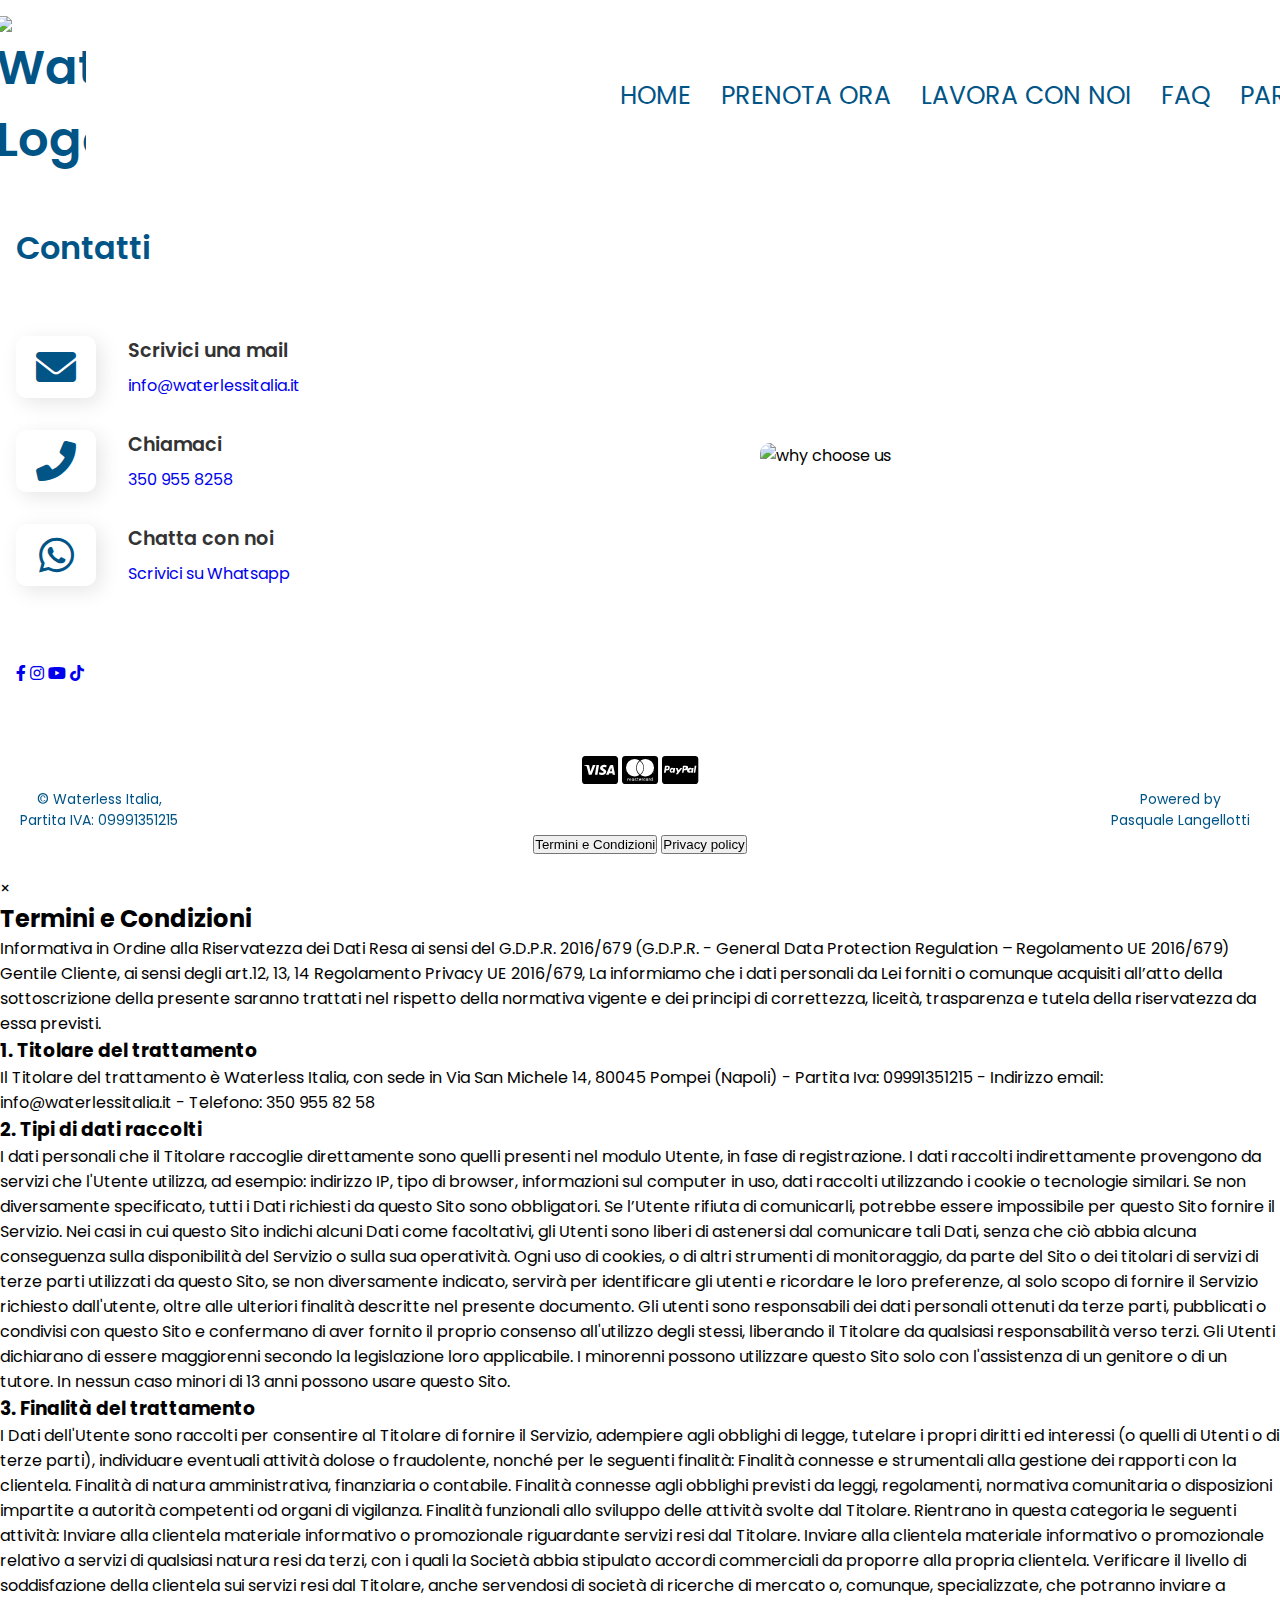
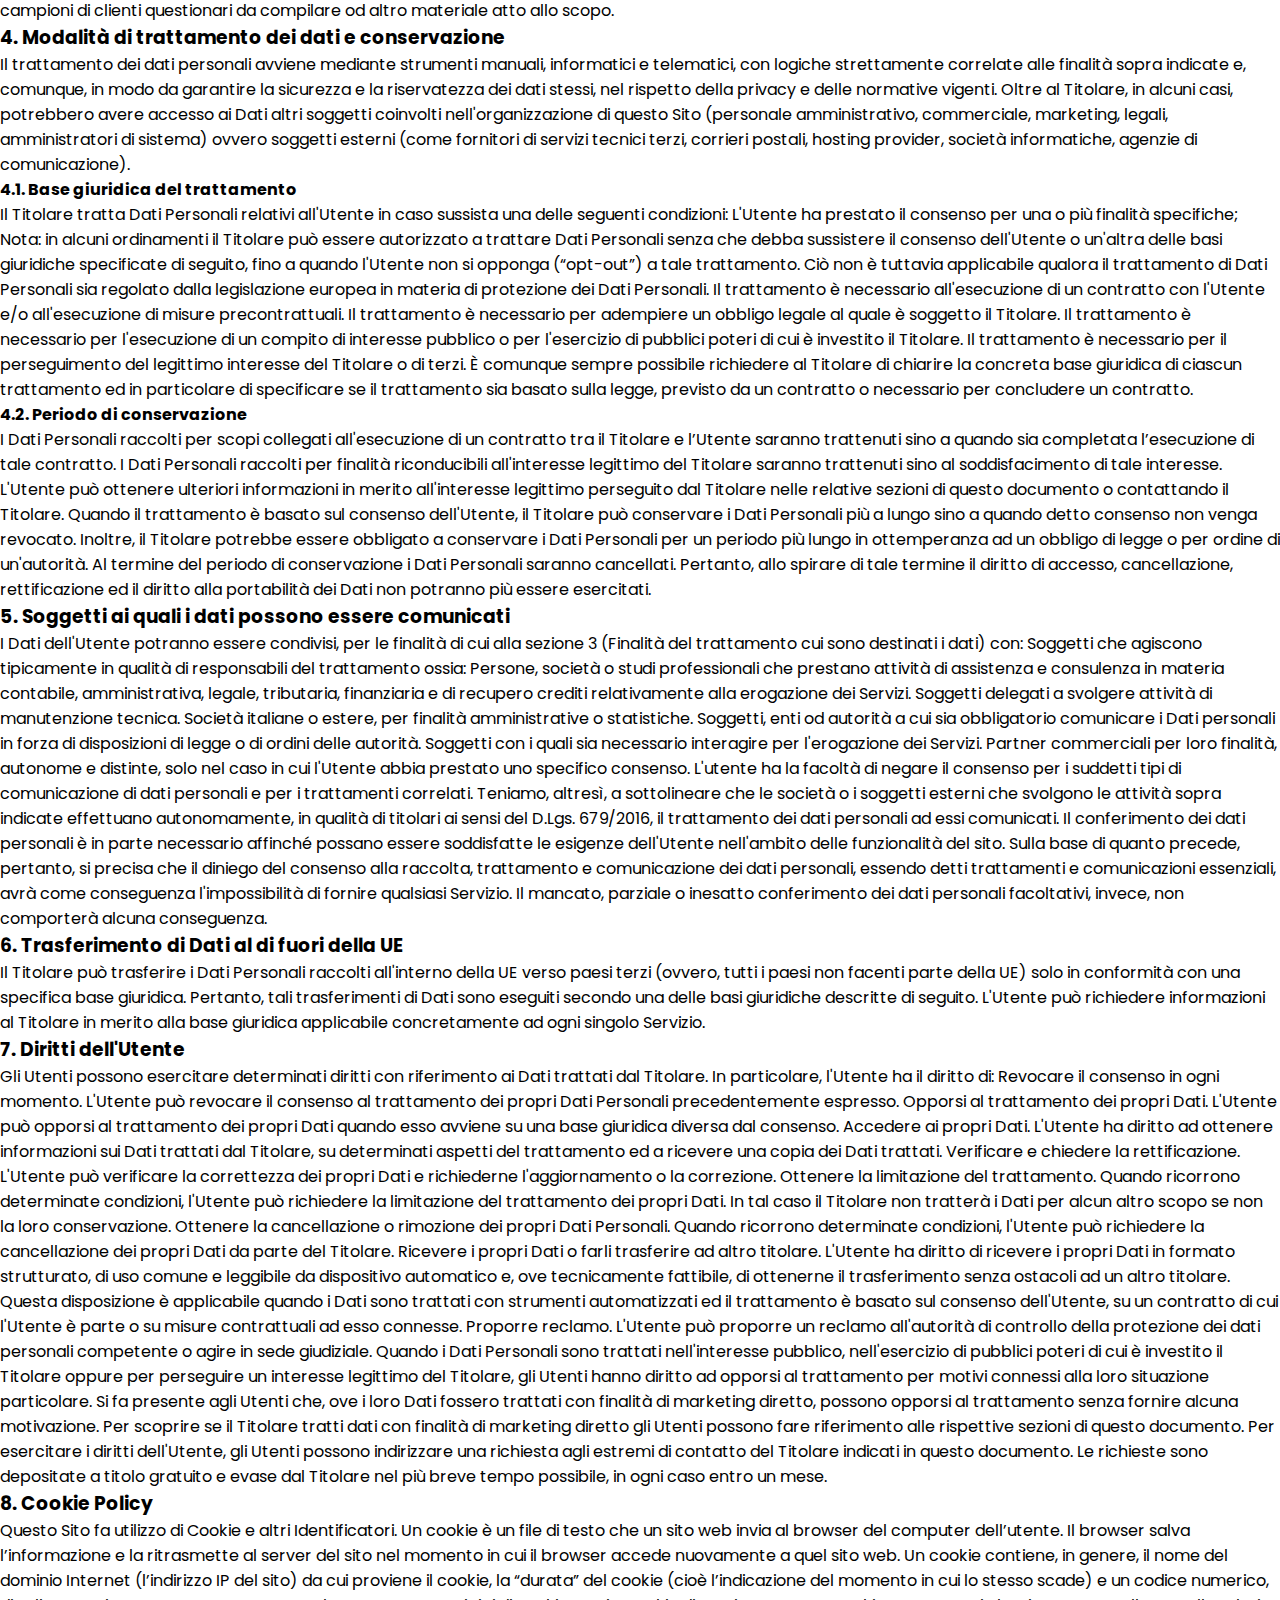
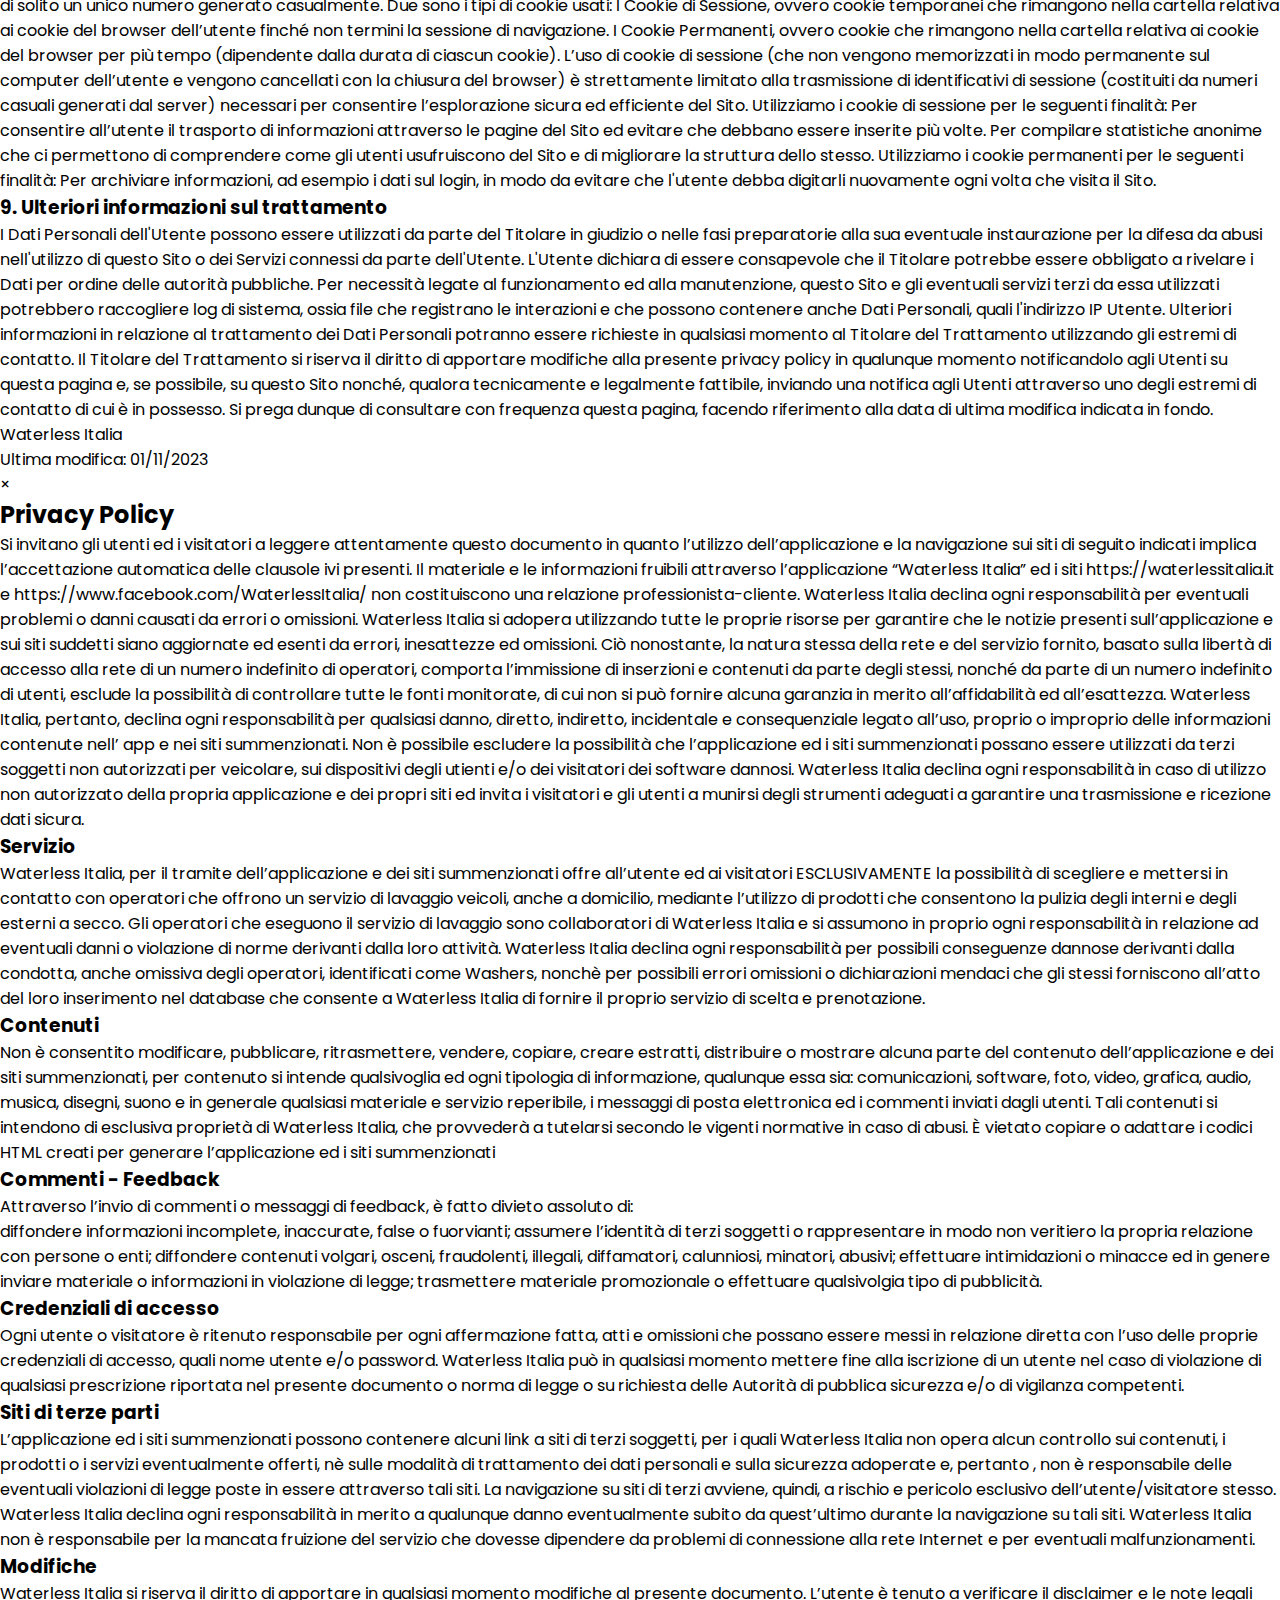
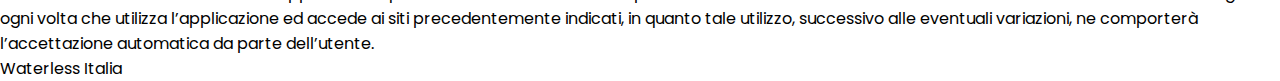
==== commit 99c35df7: "ccc" ====
--- a/Contatti.html
+++ b/Contatti.html
@@ -3,7 +3,9 @@
 <head>
     <meta charset="UTF-8">
     <meta name="viewport" content="width=device-width, initial-scale=1.0">
-    <title>Waterless Let's Save It!</title>
+    <title>CONTATTI</title>
+    <meta name="description" content="Contatta Waterless Italia per qualsiasi domanda o necessità riguardante i nostri servizi di lavaggio auto. Siamo disponibili via email, telefono, o tramite il nostro modulo di contatto online. Il nostro team è pronto ad assisterti!">
+
     <link
     href="https://cdn.jsdelivr.net/npm/remixicon@3.4.0/fonts/remixicon.css"
     rel="stylesheet"
@@ -11,13 +13,31 @@
   <link rel="stylesheet" href="https://cdnjs.cloudflare.com/ajax/libs/font-awesome/6.0.0-beta3/css/all.min.css">
     <link rel="stylesheet" href="styles2.css">
     <script src="script.js" defer></script> <!-- Script per la gestione del menu -->
+
+    <link rel="apple-touch-icon" sizes="57x57" href="images/favicon/apple-icon-57x57.png">
+    <link rel="apple-touch-icon" sizes="60x60" href="images/favicon/apple-icon-60x60.png">
+    <link rel="apple-touch-icon" sizes="72x72" href="images/favicon/apple-icon-72x72.png">
+    <link rel="apple-touch-icon" sizes="76x76" href="images/favicon/apple-icon-76x76.png">
+    <link rel="apple-touch-icon" sizes="114x114" href="images/favicon/apple-icon-114x114.png">
+    <link rel="apple-touch-icon" sizes="120x120" href="images/favicon/apple-icon-120x120.png">
+    <link rel="apple-touch-icon" sizes="144x144" href="images/favicon/apple-icon-144x144.png">
+    <link rel="apple-touch-icon" sizes="152x152" href="images/favicon/apple-icon-152x152.png">
+    <link rel="apple-touch-icon" sizes="180x180" href="images/favicon/apple-icon-180x180.png">
+    <link rel="icon" type="image/png" sizes="192x192"  href="images/favicon/android-icon-192x192.png">
+    <link rel="icon" type="image/png" sizes="32x32" href="images/favicon/favicon-32x32.png">
+    <link rel="icon" type="image/png" sizes="96x96" href="images/favicon/favicon-96x96.png">
+    <link rel="icon" type="image/png" sizes="16x16" href="images/favicon/favicon-16x16.png">
+    <link rel="manifest" href="images/favicon/manifest.json">
+    <meta name="msapplication-TileColor" content="#ffffff">
+    <meta name="msapplication-TileImage" content="images/favicon/ms-icon-144x144.png">
+    <meta name="theme-color" content="#ffffff">
 </head>
 <body>
   <div class="content-wrapper">
     <header>
         <nav class="section__container nav__container">
           <div class="nav__logo">
-            <img src="images/Logo.png" alt="Waterless Logo" /> Waterless</div>
+            <img src="images/Tavola disegno 10.png" alt="Waterless Logo" /></div>
           <div class="menu">
             <a href="index.html" class="menu-item">HOME</a>
             <a href="https://waterlessitalia.prenotime.it/prenota" class="menu-item">PRENOTA ORA</a>
@@ -101,24 +121,266 @@
         </div>
       </section>
     </div>
-  </body>
-
-      <footer>
-        <!-- Contenuto del tuo footer -->
-        <div class="footer-content">
-            <!-- Parte sinistra del footer -->
-            <div class="left-footer">
-                <!-- Includi qui il logo di Waterless Italia -->
-                <img src="images/Logo.png" alt="Waterless Italia Logo">
-                <p>&copy; Waterless Italia, Partita IVA: 09991351215</p>
-            </div>
-            <!-- Parte destra del footer -->
-            <div class="right-footer">
-              Powered by Pasquale Langellotti
-            </div>
+
+
+    <footer>
+      <!-- Parte centrale del footer per le icone delle carte (al di sotto di tutto) -->
+
+      <div class="center-footer">
+        <!-- IcoIcons delle carte -->
+        <i class="fab fa-cc-visa fa-2x"></i>
+        <i class="fab fa-cc-mastercard fa-2x"></i>
+        <i class="fab fa-cc-paypal fa-2x"></i>
+</div>
+
+      <!-- Contenuto del tuo footer -->
+      <div class="footer-content">
+          <!-- Parte sinistra del footer -->
+          <div class="left-footer">
+            <p>&copy; Waterless Italia, <br> Partita IVA: 09991351215 <br>
+          </p>
+          </div>
+  
+          <!-- Parte destra del footer -->
+          <div class="right-footer">
+              Powered by <br> Pasquale Langellotti
+          </div>
         </div>
-    </footer>
-
+      <div class="center-footer1">
+      <p><button id="termsLink" class="terms-button">Termini e Condizioni</button> <button id="privacyLink" class="terms-button">Privacy policy</button></p>
+</div>
+
+  </footer>
+
+      <!-- Modal Termini e Condizioni -->
+      <div id="termsModal" class="modal">
+        <div class="modal-content">
+            <span class="close">&times;</span>
+            <h2>Termini e Condizioni</h2>
+            <p>Informativa in Ordine alla Riservatezza dei Dati Resa ai sensi del G.D.P.R. 2016/679 (G.D.P.R. - General Data Protection Regulation – Regolamento UE 2016/679)</p>
+            
+            <p> Gentile Cliente, ai sensi degli art.12, 13, 14 Regolamento Privacy UE 2016/679, La informiamo che i dati personali da Lei forniti o comunque
+               acquisiti all’atto della sottoscrizione della presente saranno trattati nel rispetto della normativa vigente e dei principi di correttezza, liceità,
+                trasparenza e tutela della riservatezza da essa previsti.</p>
+            
+            <h3>1. Titolare del trattamento</h3>
+            <p>Il Titolare del trattamento è Waterless Italia, con sede in Via San Michele 14, 80045 Pompei (Napoli) - Partita Iva: 09991351215 - Indirizzo email: info@waterlessitalia.it - Telefono: 350 955 82 58
+            </p>
+            
+            <h3>2. Tipi di dati raccolti</h3>
+            <p>I dati personali che il Titolare raccoglie direttamente sono quelli presenti nel modulo Utente, in fase di registrazione.
+              I dati raccolti indirettamente provengono da servizi che l'Utente utilizza, ad esempio: indirizzo IP, tipo di browser, informazioni sul computer in uso, dati raccolti utilizzando i cookie o tecnologie similari.
+              Se non diversamente specificato, tutti i Dati richiesti da questo Sito sono obbligatori. Se l’Utente rifiuta di comunicarli, potrebbe essere impossibile per questo Sito fornire il Servizio. Nei casi in cui questo Sito indichi alcuni Dati come facoltativi, gli Utenti sono liberi di astenersi dal comunicare tali Dati, senza che ciò abbia alcuna conseguenza sulla disponibilità del Servizio o sulla sua operatività.
+              Ogni uso di cookies, o di altri strumenti di monitoraggio, da parte del Sito o dei titolari di servizi di terze parti utilizzati da questo Sito, se non diversamente indicato, servirà per identificare gli utenti e ricordare le loro preferenze, al solo scopo di fornire il Servizio richiesto dall'utente, oltre alle ulteriori finalità descritte nel presente documento.
+              Gli utenti sono responsabili dei dati personali ottenuti da terze parti, pubblicati o condivisi con questo Sito e confermano di aver fornito il proprio consenso all'utilizzo degli stessi, liberando il Titolare da qualsiasi responsabilità verso terzi.
+              Gli Utenti dichiarano di essere maggiorenni secondo la legislazione loro applicabile. I minorenni possono utilizzare questo Sito solo con l'assistenza di un genitore o di un tutore. In nessun caso minori di 13 anni possono usare questo Sito.</p>
+            
+            <h3>3. Finalità del trattamento</h3>
+            <p>I Dati dell'Utente sono raccolti per consentire al Titolare di fornire il Servizio, adempiere agli obblighi di legge, tutelare i propri diritti ed interessi (o quelli di Utenti o di terze parti), individuare eventuali attività dolose o fraudolente, nonché per le seguenti finalità:
+
+              Finalità connesse e strumentali alla gestione dei rapporti con la clientela.
+              Finalità di natura amministrativa, finanziaria o contabile.
+              Finalità connesse agli obblighi previsti da leggi, regolamenti, normativa comunitaria o disposizioni impartite a autorità competenti od organi di vigilanza.
+              Finalità funzionali allo sviluppo delle attività svolte dal Titolare. Rientrano in questa categoria le seguenti attività:
+              Inviare alla clientela materiale informativo o promozionale riguardante servizi resi dal Titolare.
+              Inviare alla clientela materiale informativo o promozionale relativo a servizi di qualsiasi natura resi da terzi, con i quali la Società abbia stipulato accordi commerciali da proporre alla propria clientela.
+              Verificare il livello di soddisfazione della clientela sui servizi resi dal Titolare, anche servendosi di società di ricerche di mercato o, comunque, specializzate, che potranno inviare a campioni di clienti questionari da compilare od altro materiale atto allo scopo.
+              </p>
+            
+            <h3>4. Modalità di trattamento dei dati e conservazione</h3>
+            <p>Il trattamento dei dati personali avviene mediante strumenti manuali, informatici e telematici, con logiche strettamente correlate alle finalità sopra indicate e, comunque, in modo da garantire la sicurezza e la riservatezza dei dati stessi, nel rispetto della privacy e delle normative vigenti. Oltre al Titolare, in alcuni casi, potrebbero avere accesso ai Dati altri soggetti coinvolti nell'organizzazione di questo Sito (personale amministrativo, commerciale, marketing, legali, amministratori di sistema) ovvero soggetti esterni (come fornitori di servizi tecnici terzi, corrieri postali, hosting provider, società informatiche, agenzie di comunicazione).
+            </p>
+            
+            <h4>4.1. Base giuridica del trattamento</h4>
+            <p>Il Titolare tratta Dati Personali relativi all'Utente in caso sussista una delle seguenti condizioni:
+
+              L'Utente ha prestato il consenso per una o più finalità specifiche; Nota: in alcuni ordinamenti il Titolare può essere autorizzato a trattare Dati Personali senza che debba sussistere il consenso dell'Utente o un'altra delle basi giuridiche specificate di seguito, fino a quando l'Utente non si opponga (“opt-out”) a tale trattamento. Ciò non è tuttavia applicabile qualora il trattamento di Dati Personali sia regolato dalla legislazione europea in materia di protezione dei Dati Personali.
+              Il trattamento è necessario all'esecuzione di un contratto con l'Utente e/o all'esecuzione di misure precontrattuali.
+              Il trattamento è necessario per adempiere un obbligo legale al quale è soggetto il Titolare.
+              Il trattamento è necessario per l'esecuzione di un compito di interesse pubblico o per l'esercizio di pubblici poteri di cui è investito il Titolare.
+              Il trattamento è necessario per il perseguimento del legittimo interesse del Titolare o di terzi.
+              È comunque sempre possibile richiedere al Titolare di chiarire la concreta base giuridica di ciascun trattamento ed in particolare di specificare se il trattamento sia basato sulla legge, previsto da un contratto o necessario per concludere un contratto.
+              </p>
+            
+            <h4>4.2. Periodo di conservazione</h4>
+            <p>I Dati Personali raccolti per scopi collegati all'esecuzione di un contratto tra il Titolare e l’Utente saranno trattenuti sino a quando sia completata l’esecuzione di tale contratto.
+              I Dati Personali raccolti per finalità riconducibili all'interesse legittimo del Titolare saranno trattenuti sino al soddisfacimento di tale interesse. L'Utente può ottenere ulteriori informazioni in merito all'interesse legittimo perseguito dal Titolare nelle relative sezioni di questo documento o contattando il Titolare.
+              Quando il trattamento è basato sul consenso dell'Utente, il Titolare può conservare i Dati Personali più a lungo sino a quando detto consenso non venga revocato. Inoltre, il Titolare potrebbe essere obbligato a conservare i Dati Personali per un periodo più lungo in ottemperanza ad un obbligo di legge o per ordine di un'autorità.
+              Al termine del periodo di conservazione i Dati Personali saranno cancellati. Pertanto, allo spirare di tale termine il diritto di accesso, cancellazione, rettificazione ed il diritto alla portabilità dei Dati non potranno più essere esercitati.
+              </p>
+            
+            <h3>5. Soggetti ai quali i dati possono essere comunicati</h3>
+            <p>I Dati dell'Utente potranno essere condivisi, per le finalità di cui alla sezione 3 (Finalità del trattamento cui sono destinati i dati) con:
+
+              Soggetti che agiscono tipicamente in qualità di responsabili del trattamento ossia:
+              Persone, società o studi professionali che prestano attività di assistenza e consulenza in materia contabile, amministrativa, legale, tributaria, finanziaria e di recupero crediti relativamente alla erogazione dei Servizi.
+              Soggetti delegati a svolgere attività di manutenzione tecnica.
+              Società italiane o estere, per finalità amministrative o statistiche.
+              Soggetti, enti od autorità a cui sia obbligatorio comunicare i Dati personali in forza di disposizioni di legge o di ordini delle autorità.
+              Soggetti con i quali sia necessario interagire per l'erogazione dei Servizi.
+              Partner commerciali per loro finalità, autonome e distinte, solo nel caso in cui l'Utente abbia prestato uno specifico consenso.
+              L'utente ha la facoltà di negare il consenso per i suddetti tipi di comunicazione di dati personali e per i trattamenti correlati. Teniamo, altresì, a sottolineare che le società o i soggetti esterni che svolgono le attività sopra indicate effettuano autonomamente, in qualità di titolari ai sensi del D.Lgs. 679/2016, il trattamento dei dati personali ad essi comunicati.
+              Il conferimento dei dati personali è in parte necessario affinché possano essere soddisfatte le esigenze dell'Utente nell'ambito delle funzionalità del sito. Sulla base di quanto precede, pertanto, si precisa che il diniego del consenso alla raccolta, trattamento e comunicazione dei dati personali, essendo detti trattamenti e comunicazioni essenziali, avrà come conseguenza l'impossibilità di fornire qualsiasi Servizio.
+              Il mancato, parziale o inesatto conferimento dei dati personali facoltativi, invece, non comporterà alcuna conseguenza.
+              </p>
+
+            <h3>6. Trasferimento di Dati al di fuori della UE</h3>
+            <p>
+              Il Titolare può trasferire i Dati Personali raccolti all'interno della UE verso paesi terzi (ovvero, tutti i paesi non facenti parte della UE) solo in conformità con una specifica base giuridica. Pertanto, tali trasferimenti di Dati sono eseguiti secondo una delle basi giuridiche descritte di seguito.
+              L'Utente può richiedere informazioni al Titolare in merito alla base giuridica applicabile concretamente ad ogni singolo Servizio.
+            </p>
+
+            <h3>7. Diritti dell'Utente</h3>
+            <p>Gli Utenti possono esercitare determinati diritti con riferimento ai Dati trattati dal Titolare.
+              In particolare, l'Utente ha il diritto di:
+              
+              Revocare il consenso in ogni momento. L'Utente può revocare il consenso al trattamento dei propri Dati Personali precedentemente espresso.
+              Opporsi al trattamento dei propri Dati. L'Utente può opporsi al trattamento dei propri Dati quando esso avviene su una base giuridica diversa dal consenso.
+              Accedere ai propri Dati. L'Utente ha diritto ad ottenere informazioni sui Dati trattati dal Titolare, su determinati aspetti del trattamento ed a ricevere una copia dei Dati trattati.
+              Verificare e chiedere la rettificazione. L'Utente può verificare la correttezza dei propri Dati e richiederne l'aggiornamento o la correzione.
+              Ottenere la limitazione del trattamento. Quando ricorrono determinate condizioni, l'Utente può richiedere la limitazione del trattamento dei propri Dati. In tal caso il Titolare non tratterà i Dati per alcun altro scopo se non la loro conservazione.
+              Ottenere la cancellazione o rimozione dei propri Dati Personali. Quando ricorrono determinate condizioni, l'Utente può richiedere la cancellazione dei propri Dati da parte del Titolare.
+              Ricevere i propri Dati o farli trasferire ad altro titolare. L'Utente ha diritto di ricevere i propri Dati in formato strutturato, di uso comune e leggibile da dispositivo automatico e, ove tecnicamente fattibile, di ottenerne il trasferimento senza ostacoli ad un altro titolare. Questa disposizione è applicabile quando i Dati sono trattati con strumenti automatizzati ed il trattamento è basato sul consenso dell'Utente, su un contratto di cui l'Utente è parte o su misure contrattuali ad esso connesse.
+              Proporre reclamo. L'Utente può proporre un reclamo all'autorità di controllo della protezione dei dati personali competente o agire in sede giudiziale.
+              Quando i Dati Personali sono trattati nell'interesse pubblico, nell'esercizio di pubblici poteri di cui è investito il Titolare oppure per perseguire un interesse legittimo del Titolare, gli Utenti hanno diritto ad opporsi al trattamento per motivi connessi alla loro situazione particolare.
+              Si fa presente agli Utenti che, ove i loro Dati fossero trattati con finalità di marketing diretto, possono opporsi al trattamento senza fornire alcuna motivazione. Per scoprire se il Titolare tratti dati con finalità di marketing diretto gli Utenti possono fare riferimento alle rispettive sezioni di questo documento.
+              Per esercitare i diritti dell'Utente, gli Utenti possono indirizzare una richiesta agli estremi di contatto del Titolare indicati in questo documento. Le richieste sono depositate a titolo gratuito e evase dal Titolare nel più breve tempo possibile, in ogni caso entro un mese.
+              </p>
+
+            <h3>8. Cookie Policy</h3>
+            <p>Questo Sito fa utilizzo di Cookie e altri Identificatori.
+              Un cookie è un file di testo che un sito web invia al browser del computer dell’utente. Il browser salva l’informazione e la ritrasmette al server del sito nel momento in cui il browser accede nuovamente a quel sito web.
+              Un cookie contiene, in genere, il nome del dominio Internet (l’indirizzo IP del sito) da cui proviene il cookie, la “durata” del cookie (cioè l’indicazione del momento in cui lo stesso scade) e un codice numerico, di solito un unico numero generato casualmente.
+              Due sono i tipi di cookie usati:
+              
+              I Cookie di Sessione, ovvero cookie temporanei che rimangono nella cartella relativa ai cookie del browser dell’utente finché non termini la sessione di navigazione.
+              I Cookie Permanenti, ovvero cookie che rimangono nella cartella relativa ai cookie del browser per più tempo (dipendente dalla durata di ciascun cookie).
+              L’uso di cookie di sessione (che non vengono memorizzati in modo permanente sul computer dell’utente e vengono cancellati con la chiusura del browser) è strettamente limitato alla trasmissione di identificativi di sessione (costituiti da numeri casuali generati dal server) necessari per consentire l’esplorazione sicura ed efficiente del Sito.
+              Utilizziamo i cookie di sessione per le seguenti finalità:
+              
+              Per consentire all’utente il trasporto di informazioni attraverso le pagine del Sito ed evitare che debbano essere inserite più volte.
+              Per compilare statistiche anonime che ci permettono di comprendere come gli utenti usufruiscono del Sito e di migliorare la struttura dello stesso.
+              Utilizziamo i cookie permanenti per le seguenti finalità:
+              
+              Per archiviare informazioni, ad esempio i dati sul login, in modo da evitare che l'utente debba digitarli nuovamente ogni volta che visita il Sito.
+              </p>
+
+            <h3>9. Ulteriori informazioni sul trattamento </h3>
+            <p>I Dati Personali dell'Utente possono essere utilizzati da parte del Titolare in giudizio o nelle fasi preparatorie alla sua eventuale instaurazione per la difesa da abusi nell'utilizzo di questo Sito o dei Servizi connessi da parte dell'Utente. L'Utente dichiara di essere consapevole che il Titolare potrebbe essere obbligato a rivelare i Dati per ordine delle autorità pubbliche.
+              Per necessità legate al funzionamento ed alla manutenzione, questo Sito e gli eventuali servizi terzi da essa utilizzati potrebbero raccogliere log di sistema, ossia file che registrano le interazioni e che possono contenere anche Dati Personali, quali l'indirizzo IP Utente.
+              Ulteriori informazioni in relazione al trattamento dei Dati Personali potranno essere richieste in qualsiasi momento al Titolare del Trattamento utilizzando gli estremi di contatto.
+              Il Titolare del Trattamento si riserva il diritto di apportare modifiche alla presente privacy policy in qualunque momento notificandolo agli Utenti su questa pagina e, se possibile, su questo Sito nonché, qualora tecnicamente e legalmente fattibile, inviando una notifica agli Utenti attraverso uno degli estremi di contatto di cui è in possesso. Si prega dunque di consultare con frequenza questa pagina, facendo riferimento alla data di ultima modifica indicata in fondo.
+              </p>
+
+              <p>Waterless Italia</p>
+
+                <p>Ultima modifica: 01/11/2023</p>
+        </div>
+    </div>
+
+
+<!-- Modal Privacy Policy -->
+<div id="privacyModal" class="modal">
+<div class="modal-content">
+    <span class="close">&times;</span>
+    <!-- Inserisci qui il tuo contenuto per Privacy Policy -->
+    <h2>Privacy Policy</h2>
+    <p>
+      Si invitano gli utenti ed i visitatori a leggere attentamente questo documento in quanto l’utilizzo dell’applicazione e la navigazione sui siti di seguito indicati implica l’accettazione automatica delle clausole ivi presenti.
+      
+      Il materiale e le informazioni fruibili attraverso l’applicazione “Waterless Italia” ed i siti https://waterlessitalia.it e https://www.facebook.com/WaterlessItalia/ non costituiscono una relazione professionista-cliente.
+       Waterless Italia declina ogni responsabilità per eventuali problemi o danni causati da errori o omissioni. Waterless Italia si adopera utilizzando tutte le proprie risorse
+        per garantire che le notizie presenti sull’applicazione e sui siti suddetti siano aggiornate ed esenti da errori, inesattezze ed omissioni.
+         Ciò nonostante, la natura stessa della rete e del servizio fornito, basato sulla libertà di accesso alla rete di un numero indefinito di operatori, 
+         comporta l’immissione di inserzioni e contenuti da parte degli stessi, nonché da parte di un numero indefinito di utenti, esclude la possibilità di
+          controllare tutte le fonti monitorate, di cui non si può fornire alcuna garanzia in merito all’affidabilità ed all’esattezza. Waterless Italia, pertanto,
+           declina ogni responsabilità per qualsiasi danno, diretto, indiretto, incidentale e consequenziale legato all’uso, proprio o improprio delle informazioni
+            contenute nell’ app e nei siti summenzionati. Non è possibile escludere la possibilità che l’applicazione ed i siti summenzionati possano essere utilizzati
+             da terzi soggetti non autorizzati per veicolare, sui dispositivi degli utienti e/o dei visitatori dei software dannosi. Waterless Italia declina ogni responsabilità
+              in caso di utilizzo non autorizzato della propria applicazione e dei propri siti ed invita i visitatori e gli utenti a munirsi degli strumenti adeguati a garantire
+               una trasmissione e ricezione dati sicura.
+    </p>
+
+      <h3>Servizio</h3>
+      <p>Waterless Italia, per il tramite dell’applicazione e dei siti summenzionati offre all’utente ed ai visitatori ESCLUSIVAMENTE la possibilità di scegliere e mettersi in contatto con operatori che offrono un servizio di lavaggio veicoli, anche a domicilio, mediante l’utilizzo di prodotti che consentono la pulizia degli interni e degli esterni a secco. Gli operatori che eseguono il servizio di lavaggio sono collaboratori di Waterless Italia e si assumono in proprio ogni responsabilità in relazione ad eventuali danni o violazione di norme derivanti dalla loro attività. Waterless Italia declina ogni responsabilità per possibili conseguenze dannose derivanti dalla condotta, anche omissiva degli operatori, identificati come Washers, nonchè per possibili errori omissioni o dichiarazioni mendaci che gli stessi forniscono all’atto del loro inserimento nel database che consente a Waterless Italia di fornire il proprio servizio di scelta e prenotazione.
+      </p>
+
+      <h3>Contenuti</h3>
+      <p>Non è consentito modificare, pubblicare, ritrasmettere, vendere, copiare, creare estratti, distribuire o mostrare alcuna parte del contenuto dell’applicazione e dei siti summenzionati, per contenuto si intende qualsivoglia ed ogni tipologia di informazione, qualunque essa sia: comunicazioni, software, foto, video, grafica, audio, musica, disegni, suono e in generale qualsiasi materiale e servizio reperibile, i messaggi di posta elettronica ed i commenti inviati dagli utenti. Tali contenuti si intendono di esclusiva proprietà di Waterless Italia, che provvederà a tutelarsi secondo le vigenti normative in caso di abusi. È vietato copiare o adattare i codici HTML creati per generare l’applicazione ed i siti summenzionati
+      </p>
+
+      <h3>Commenti - Feedback</h3>
+      
+      <p>Attraverso l’invio di commenti o messaggi di feedback, è fatto divieto assoluto di: <br>
+      
+      diffondere informazioni incomplete, inaccurate, false o fuorvianti;
+      assumere l’identità di terzi soggetti o rappresentare in modo non veritiero la propria relazione con persone o enti;
+      diffondere contenuti volgari, osceni, fraudolenti, illegali, diffamatori, calunniosi, minatori, abusivi;
+      effettuare intimidazioni o minacce ed in genere inviare materiale o informazioni in violazione di legge;
+      trasmettere materiale promozionale o effettuare qualsivolgia tipo di pubblicità.</p>
+
+      <h3>Credenziali di accesso</h3>
+      <p>Ogni utente o visitatore è ritenuto responsabile per ogni affermazione fatta, atti e omissioni che possano essere messi in relazione diretta con l’uso delle proprie credenziali di accesso, quali nome utente e/o password. Waterless Italia può in qualsiasi momento mettere fine alla iscrizione di un utente nel caso di violazione di qualsiasi prescrizione riportata nel presente documento o norma di legge o su richiesta delle Autorità di pubblica sicurezza e/o di vigilanza competenti.
+      </p>
+
+      <h3>Siti di terze parti</h3>
+      <p>L’applicazione ed i siti summenzionati possono contenere alcuni link a siti di terzi soggetti, per i quali Waterless Italia non opera alcun controllo sui contenuti, i prodotti o i servizi eventualmente offerti, nè sulle modalità di trattamento dei dati personali e sulla sicurezza adoperate e, pertanto , non è responsabile delle eventuali violazioni di legge poste in essere attraverso tali siti. La navigazione su siti di terzi avviene, quindi, a rischio e pericolo esclusivo dell’utente/visitatore stesso. Waterless Italia declina ogni responsabilità in merito a qualunque danno eventualmente subito da quest’ultimo durante la navigazione su tali siti. Waterless Italia non è responsabile per la mancata fruizione del servizio che dovesse dipendere da problemi di connessione alla rete Internet e per eventuali malfunzionamenti.
+      </p>
+
+     <h3>Modifiche</h3> 
+      <p>Waterless Italia si riserva il diritto di apportare in qualsiasi momento modifiche al presente documento. L’utente è tenuto a verificare il disclaimer e le note legali ogni volta che utilizza l’applicazione ed accede ai siti precedentemente indicati, in quanto tale utilizzo, successivo alle eventuali variazioni, ne comporterà l’accettazione automatica da parte dell’utente.
+      </p>
+
+      <p>Waterless Italia </p>
+</div>
+</div>
+    
+
+<script>
+document.addEventListener('DOMContentLoaded', function() {
+  // Modal Termini e Condizioni
+  var termsModal = document.getElementById("termsModal");
+  var termsBtn = document.getElementById("termsLink");
+  
+  // Modal Privacy Policy
+  var privacyModal = document.getElementById("privacyModal");
+  var privacyBtn = document.getElementById("privacyLink");
+  
+  // Ottieni gli elementi <span> che chiudono i modals
+  var closes = document.getElementsByClassName("close");
+
+  // Apri il modal Termini e Condizioni
+  termsBtn.addEventListener("click", function(event) {
+      event.preventDefault();
+      termsModal.style.display = "block";
+  });
+
+  // Apri il modal Privacy Policy
+  privacyBtn.addEventListener("click", function(event) {
+      event.preventDefault();
+      privacyModal.style.display = "block";
+  });
+
+  // Chiudi i modals quando si clicca su <span> (x)
+  for (var i = 0; i < closes.length; i++) {
+      closes[i].addEventListener("click", function() {
+          termsModal.style.display = "none";
+          privacyModal.style.display = "none";
+      });
+  }
+
+  // Chiudi i modals quando si clicca fuori
+  window.addEventListener("click", function(event) {
+      if (event.target == termsModal) {
+          termsModal.style.display = "none";
+      } else if (event.target == privacyModal) {
+          privacyModal.style.display = "none";
+      }
+  });
+});
+
+</script>
+</body>
   </html>
   
   
